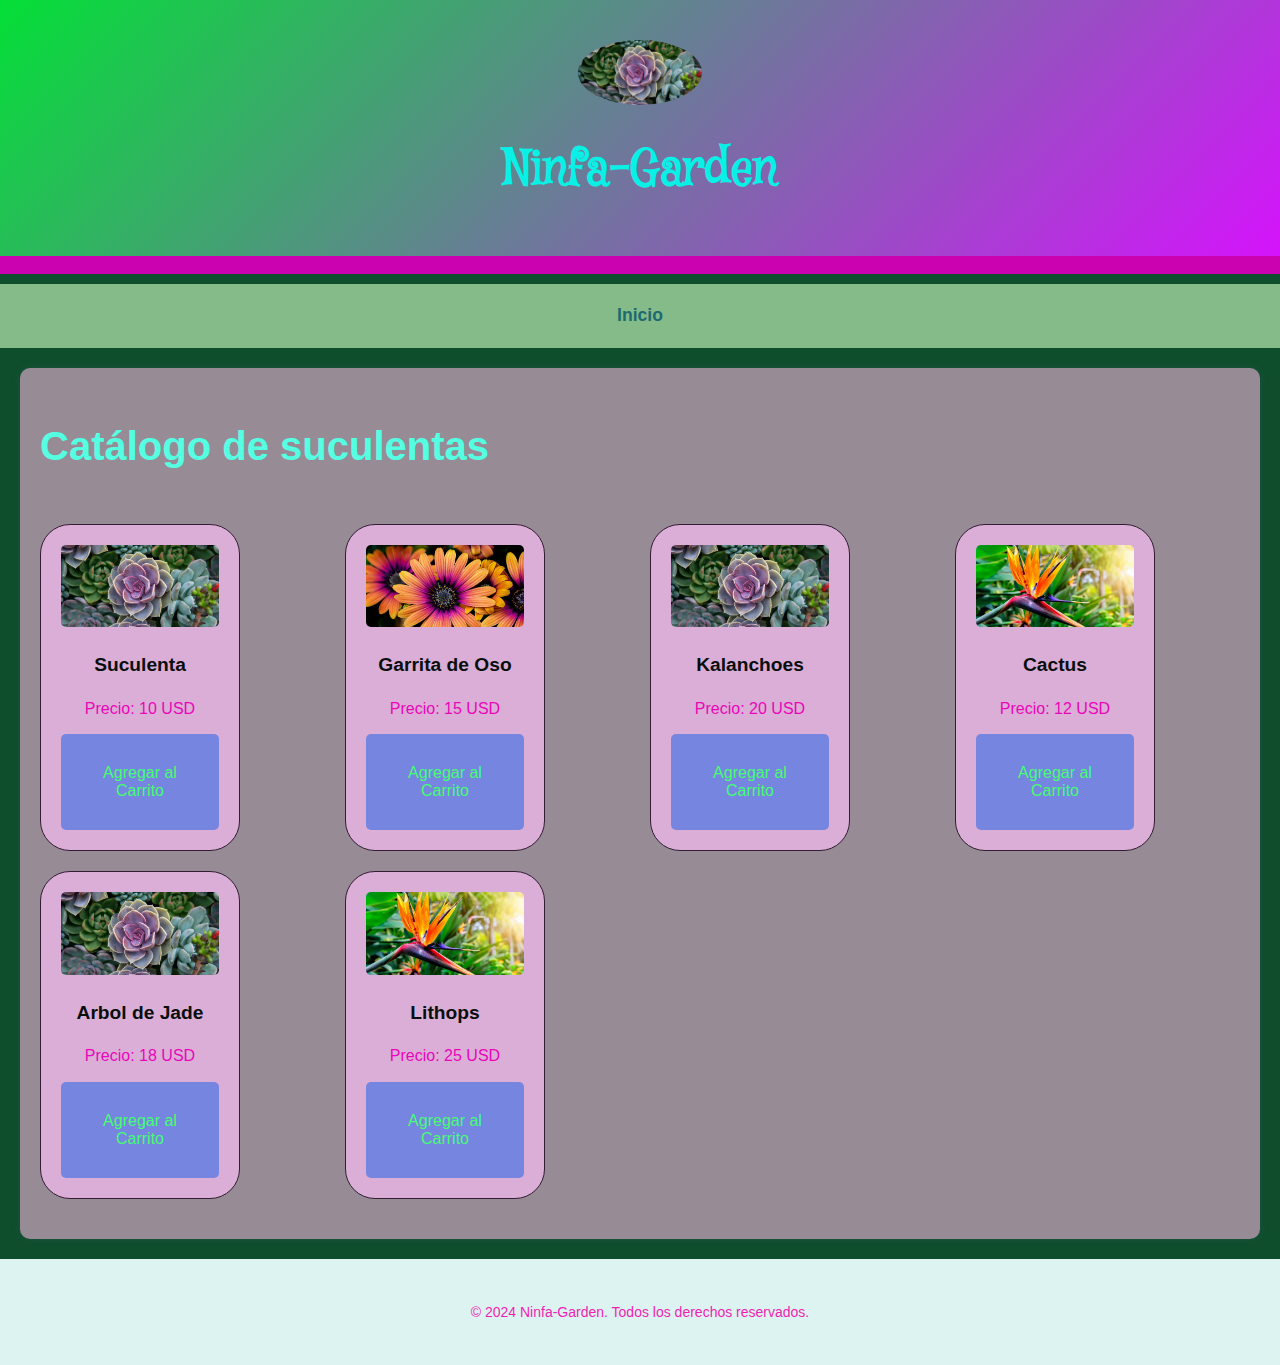
==== c_suculenta.html @ 4e04361e "Add files via upload" ====
<!DOCTYPE html>
<html lang="es">
<head>
    <meta charset="UTF-8">
    <meta name="viewport" content="width=device-width, initial-scale=1.0">
    <title>Ninfa-Garden</title>
    <link rel="shortcut icon" href="img/leaf.png" type="image/x-icon">
    <link rel="stylesheet" href="css/index.css">

    <link rel="preconnect" href="https://fonts.googleapis.com">
    <link rel="preconnect" href="https://fonts.gstatic.com" crossorigin>
    <link href="https://fonts.googleapis.com/css2?family=Mystery+Quest&display=swap" rel="stylesheet"> 

</head>
<body>

    <header>
        <img src="img/suculenta_bckgrnd.png" alt="Plantas de Ninfa-Garden" class="logo">
        <h1>Ninfa-Garden</h1>
    </header>


    <nav>
        <ul>
            <li><a href="index.html">Inicio</a></li>
            <!--<li><a href="#sobre">Sobre Nosotros</a></li>
            <li><a href="#servicios">Servicios</a></li>
            <li><a href="#contacto">Contacto</a></li>
            <li><a href="#catalogo">Catálogo</a></li>-->
        </ul>
    </nav>    
    <main>
        <section id="catalogo">
            <h2>Catálogo de suculentas </h2>
            <div class="catalogo">
                <!-- Producto 1: garrita de oso -->
                <div class="product">
                    <img src="img/suculenta_bckgrnd.jpg" alt="Suculenta">
                    <h3>Suculenta</h3>
                    <p>Precio: 10 USD</p>
                    <button class="add-to-cart" data-product="Suculenta" data-price="10">Agregar al Carrito</button>
                    
                </div>

                <!-- Producto 2: cebritas -->
                <div class="product">
                    <img src="img/flores_bckgrnd.jpg" alt="Flores de Temporada">
                    <h3>Garrita de Oso</h3>
                    <p>Precio: 15 USD</p>
                    <button class="add-to-cart" data-product="Flores de Temporada" data-price="15">Agregar al Carrito</button>
                </div>

                <!-- Producto 3: kalanchoe -->
                <div class="product">
                    <img src="img/suculenta_bckgrnd.jpg" alt="kalanchoes">
                    <h3>Kalanchoes</h3>
                    <p>Precio: 20 USD</p>
                    <button class="add-to-cart" data-product="Planta Ornamental" data-price="20">Agregar al Carrito</button>
                </div>

                <!-- Producto 4: Cactus -->
                <div class="product">
                    <img src="img/ornamentales_bckgrnd.jpg" alt="Cactus">
                    <h3>Cactus</h3>
                    <p>Precio: 12 USD</p>
                    <button class="add-to-cart" data-product="Cactus" data-price="12">Agregar al Carrito</button>
                </div>

                <!-- Producto 5: arbol de jade -->
                <div class="product">
                    <img src="img/suculenta_bckgrnd.jpg" alt="arbol de jade ">
                    <h3>Arbol de Jade </h3>
                    <p>Precio: 18 USD</p>
                    <button class="add-to-cart" data-product="Helecho" data-price="18">Agregar al Carrito</button>
                </div>

                <!-- Producto 6: lithops -->
                <div class="product">
                    <img src="img/ornamentales_bckgrnd.jpg" alt="Bonsai">
                    <h3>Lithops</h3>
                    <p>Precio: 25 USD</p>
                    <button class="add-to-cart" data-product="Bonsai" data-price="25">Agregar al Carrito</button>
                </div>
            </div>
        </section>
    </main>
    <!-- Carrito de compras -->
<section id="carrito">
    <h2>Carrito de Compras</h2>
    <ul id="cart-items"></ul>
    <p id="total-price">Total: 0 USD</p>
    <button id="checkout">Finalizar Compra</button>
</section>
<!-- Código JavaScript al final del archivo -->
<script>
    // Array para almacenar los productos en el carrito
    const cart = [];

    // Seleccionamos elementos del DOM
    const cartItems = document.getElementById("cart-items");
    const totalPriceEl = document.getElementById("total-price");
    const carritoSection = document.getElementById("carrito");

    // Función para actualizar el carrito en el DOM
    function updateCart() {
        cartItems.innerHTML = "";  // Limpiar contenido anterior
        let total = 0;

        // Añadir productos al carrito y calcular el total
        cart.forEach((item, index) => {
            const li = document.createElement("li");
            li.textContent = `${item.name} - ${item.price} USD`;
            
            const removeButton = document.createElement("button");
            removeButton.textContent = "Eliminar";
            removeButton.onclick = () => removeFromCart(index);
            
            li.appendChild(removeButton);
            cartItems.appendChild(li);
            total += item.price;
        });

        totalPriceEl.textContent = `Total: ${total} USD`;
        carritoSection.style.display = cart.length > 0 ? "block" : "none";
    }

    // Función para agregar productos al carrito
    function addToCart(name, price) {
        cart.push({ name, price });
        updateCart();
    }

    // Función para eliminar productos del carrito
    function removeFromCart(index) {
        cart.splice(index, 1);
        updateCart();
    }

    // Añadir evento a los botones "Agregar al Carrito"
    document.querySelectorAll(".add-to-cart").forEach(button => {
        button.addEventListener("click", () => {
            const name = button.getAttribute("data-product");
            const price = parseInt(button.getAttribute("data-price"));
            addToCart(name, price);
        });
    });
    // Seleccionamos el botón
    const backToTopButton = document.getElementById("back-to-top");

    // Mostrar el botón cuando el usuario hace scroll hacia abajo
    window.addEventListener("scroll", () => {
        if (window.scrollY > 300) {
            backToTopButton.style.display = "block";
        } else {
            backToTopButton.style.display = "none";
        }
    });

    // Volver al inicio cuando se hace clic en el botón
    backToTopButton.addEventListener("click", () => {
        window.scrollTo({
            top: 0,
            behavior: "smooth" // Desplazamiento suave
        });
    }); 
</script>



    <footer>
        <p>&copy; 2024 Ninfa-Garden. Todos los derechos reservados.</p>

    </footer>

    <!-- Agregar el script de JavaScript al final del documento 
    <script src="js/script.js"></script>
    <button id="back-to-top">↑ Volver al Inicio</button> -->


</body>
</html>
---- css/index.css ----
/* Reiniciar márgenes y bordes */
* {
    margin: 0;
    padding: 0;
    box-sizing: border-box;
}

/* Body y fondo */
body {
    font-family: 'Open Sans', sans-serif;
    background: #0f4e2c; /* Fondo verde apagado */
    color: #0a0f0d; /* Color de texto verde oscuro */
    line-height: 1.9;
}

/* Cabecera */
header {
    background: linear-gradient(135deg, #04df37, #d513fc); /* Degradado de verde */
    color: rgb(19, 151, 129);
    text-align: center;
    padding: 40px 20px;
    border-bottom: 18px solid #ca02b0;
}
header .logo {
    border-radius: 100%;
    
}
header img {
    width: 10%;
    height: auto;
    margin-bottom: 10px;
}

/* Estilos para el título */
header h1 {
    /*font-family: 'Arial', sans-serif;*/
    font-size: 3rem;
    font-family: "Mystery Quest", system-ui;
    font-weight: 900;
    font-style: normal ;
    color: #09f1e6; /* Color oscuro para el texto */
    margin: 0; /* Elimina el margen por defecto */
}

/* Navegación */
nav ul {
    display: flex;
    justify-content: center;
    background-color: #85bb88; /* Verde brillante */
    list-style: none;
    padding: 15px 0;
    margin-top: 10px;
}

nav ul li {
    margin: 0 20px;
}

nav ul li a {
    color: rgb(29, 107, 112);
    text-decoration: none;
    font-weight: 900;
    font-size: 1.1rem;
    font-family: 'Poppins', sans-serif;
}

nav ul li a:hover {
    text-decoration: underline;
    color: #ee288b;
}

/* Secciones principales */
main section {
    padding: 40px 20px;
    margin: 20px;
    background-color: #978b96; /* Fondo claro */
    border-radius: 10px;
    box-shadow: 0 0 10px rgba(153, 110, 223, 0.1);
}

/* Títulos de secciones */
h2 {
    font-size: 2.5rem;
    margin-bottom: 40px;
    color: #54ffe2;
    font-family: 'Poppins', sans-serif;
}

/* Estilo del catálogo */
#catalogo .catalogo {
    display: grid;
    grid-template-columns: repeat(auto-fit, minmax(280px, 1fr)); /* Usamos Grid para hacerlo responsivo */
    gap: 20px;
    margin-top: 30px;
}


#catalogo .planta {
    
    text-align: center;
    background-color: #29c036;
    
    padding: 20px;
    border-radius: 10px;
    box-shadow: 0 4px 6px rgba(156, 83, 163, 0.1);
    transition: transform 0.3s ease;

}


#catalogo .planta:hover {
    transform: scale(1.05);
}

#catalogo .planta img {
    width: 100%;
    height: auto;
    border-radius: 10px;
}

#catalogo .planta h3 {
    margin-top: 15px;
    font-family: 'Poppins', sans-serif;
    font-weight: 900;
    color: #20ebc9;
}
/* Estilos para el catálogo */
.catalogo {
    display: flex;
    flex-wrap: wrap;
    gap: 20px;
    justify-content: center;
}

.product {
    border: 1px solid #331d33;
    padding: 20px;
    width: 200px;
    text-align: center;
    background-color: #daaed6;
    border-radius: 30px;
}

.product img {
    width: 100%;
    height: auto;
    border-radius: 5px;
}

.product h3 {
    font-size: 1.2em;
    margin: 10px 0;
}

.product p {
    color: #eb05b9;
    font-size: 1em;
}

.add-to-cart {
    background-color: #7585e0;
    color: rgb(70, 253, 116);
    border: none;
    padding: 30px;
    cursor: pointer;
    font-size: 1em;
    margin-top: 10px;
    border-radius: 5px;
}

.add-to-cart:hover {
    background-color: #45a049;
}

/* Estilos para el carrito de compras */
#carrito {
    border: 1px solid #760ccc;
    padding: 20px;
    max-width: 300px;
    background-color: #c50c0c;
    position: fixed;
    top: 10%;
    right: 10%;
    display: none; /* Oculto hasta que el usuario lo use */
    border-radius: 5px;
    box-shadow: 0 4px 8px rgba(194, 25, 25, 0.2);
}

#carrito h2 {
    font-size: 1.4em;
    margin-bottom: 10px;
}

#cart-items {
    list-style-type: none;
    padding: 0;
}

#cart-items li {
    margin-bottom: 10px;
    display: flex;
    justify-content: space-between;
    align-items: center;
}

#cart-items li button {
    background-color: #cf200c;
    color: rgb(28, 230, 21);
    border: none;
    padding: 5px;
    cursor: pointer;
    border-radius: 3px;
    font-size: 0.9em;
}

#cart-items li button:hover {
    background-color: #e46d0c;
}

#total-price {
    font-weight: bold;
    margin-top: 10px;
    font-size: 1.1em;
}

#checkout {
    padding: 10px;
    background-color: #4CAF50;
    color: rgb(173, 131, 131);
    border: none;
    cursor: pointer;
    font-size: 1em;
    margin-top: 10px;
    border-radius: 5px;
    width: 100%;
}

#checkout:hover {
    background-color: #45a049;
}

#catalogo .planta p {
    font-family: 'Open Sans', sans-serif;
        }
        form {
            max-width: 600px;
            margin: 0 auto;
            padding: 20px;
            background-color: #94668c;
            border-radius: 60px;
        }

        
        form div {
            margin-bottom: 5px;
        }
        
        form label {
            font-weight: bold;
            display: block;
        }
        
        form input, form textarea {
            width: 100%;
            padding: 10px;
            font-size: 10px;
            border: 1px solid #7c4270;
            border-radius: 4px;
        }
        
        form button {
            background-color: #4CAF50;
            color: rgb(161, 77, 140);
            padding: 10px 20px;
            font-size: 20px;
            border: none;
            border-radius: 4px;
            cursor: pointer;
        }
        
        form button:hover {
            background-color: #3cf087;
        }
        /* Estilos para el botón "Volver al Inicio" */
#back-to-top {
    position: fixed;
    bottom: 20px;
    right: 20px;
    background-color: #4CAF50;
    color: white;
    border: none;
    padding: 10px 15px;
    border-radius: 5px;
    cursor: pointer;
    font-size: 16px;
    display: none; /* Oculto por defecto */
    box-shadow: 0 4px 8px rgba(0, 0, 0, 0.2);
}

#back-to-top:hover {
    background-color: #45a049;
}

        .gallery {
            display: flex;
            gap: 10px;
            flex-wrap: wrap;
        }
        .gallery img {
            width: 100%;
            height: auto;
            border-radius: 8px;
            transition: transform 0.3s;
        }
        .gallery img:hover {
            transform: scale(1.1);
        }
        #mapa {
            text-align: center;
            margin: 50px auto;
            padding: 20px;
            background-color: #9c7490; /* Fondo suave alrededor del mapa */
            border-radius: 10px; /* Esquinas redondeadas */
            box-shadow: 0px 4px 10px rgba(228, 8, 8, 0.1); /* Sombra suave para darle profundidad */
            max-width: 900%; /* Hace que el mapa sea más responsivo */
            overflow: hidden; /* Evita que el mapa sobresalga de los bordes redondeados */
        }
        
        #mapa iframe {
            border-radius: 10px; /* Esquinas redondeadas del mapa */
            border: none; /* Eliminar el borde predeterminado */
            width: 100%; /* Asegura que el mapa ocupe todo el ancho disponible */
            height: 450px; /* Altura fija del mapa */
        }
        #carrito {
            border: 1px solid #ddd;
            padding: 20px;
            max-width: 300px;
            background-color: #f9f9f9;
            position: fixed;
            top: 10%;
            right: 10%;
            display: none; /* Lo ocultamos hasta que el usuario lo use */
        }
        
        #cart-items {
            list-style-type: none;
            padding: 0;
        }
        
        #cart-items li {
            margin-bottom: 10px;
        }
        
        #total-price {
            font-weight: bold;
            margin-top: 10px;
        }
        
        #checkout {
            padding: 10px;
            background-color: #4CAF50;
            color: white;
            border: none;
            cursor: pointer;
        }
        
        #checkout:hover {
            background-color: #45a049;
        }
        
        
        #mapa h2 {
            font-size: 30px;
            color: #c503b5;
            margin-bottom: 15px;
            font-family: 'Arial', sans-serif;
        }
        
        #mapa p {
            font-size: 18px;
            color: #02cedd;
            margin-bottom: 30px;
            font-family: 'Arial', sans-serif;
        }

/* Estilos para el botón "Ver más" */
.btn-link {
    background-color: #865a79; /* Color de fondo verde */
    color: rgb(211, 205, 205); /* Texto blanco */
    padding: 10px 20px; /* Espaciado alrededor del texto */
    text-align: center; /* Centrado del texto */
    text-decoration: none; /* Elimina subrayado */
    font-size: 30px; /* Tamaño de la fuente */
    border-radius: 5px; /* Bordes redondeados */
    border: none; /* Elimina el borde */
    transition: background-color 0.3s ease, transform 0.3s ease; /* Transiciones para hover */
    cursor: pointer; /* Cursor de mano */
    
}

.btn-link:hover {
    background-color: #2e5c30; /* Cambia el color de fondo al pasar el mouse */
    transform: scale(1.05); /* Aumenta ligeramente el tamaño del botón */
}

.btn-link:focus {
    outline: none; /* Elimina el borde al hacer clic */
    box-shadow: 0 0 0 2px rgba(44, 235, 51, 0.6); /* Sombra sutil al enfocarse */
}




/* Footer */
footer  {
    background-color: #ddf3f1;
    color: rgb(241, 30, 178);
    text-align: center;
    padding: 40px;
    font-size: 14px;
    }

footer .social-media {
    margin-top: 10px;
}

footer .social-media a {
    display: inline-block;
    margin: 0 30px;
    padding: 20px;
    background-color: #6ed670; /* Fondo verde */
    border-radius: 8px; /* Bordes redondeados */
    color: rgb(105, 148, 124);
    text-decoration: rgb(17, 13, 7);
    font-size: 24px;
    transition: background-color 0.3s ease;
}

footer .social-media a:hover {
    background-color: #b83c88; /* Color verde más oscuro cuando se pasa el mouse */
}

footer .social-media a i {
    display: block;
    text-align: center;
    line-height: 40px;
}

/* Diseño Responsivo */
@media (max-width: 768px) {
    footer .social-media a {
        padding: 10px;
        font-size: 40px;
    }
}

@media (max-width: 800px) {
    footer .social-media a {
        padding: 6px;
        font-size: 18px;
    }
}
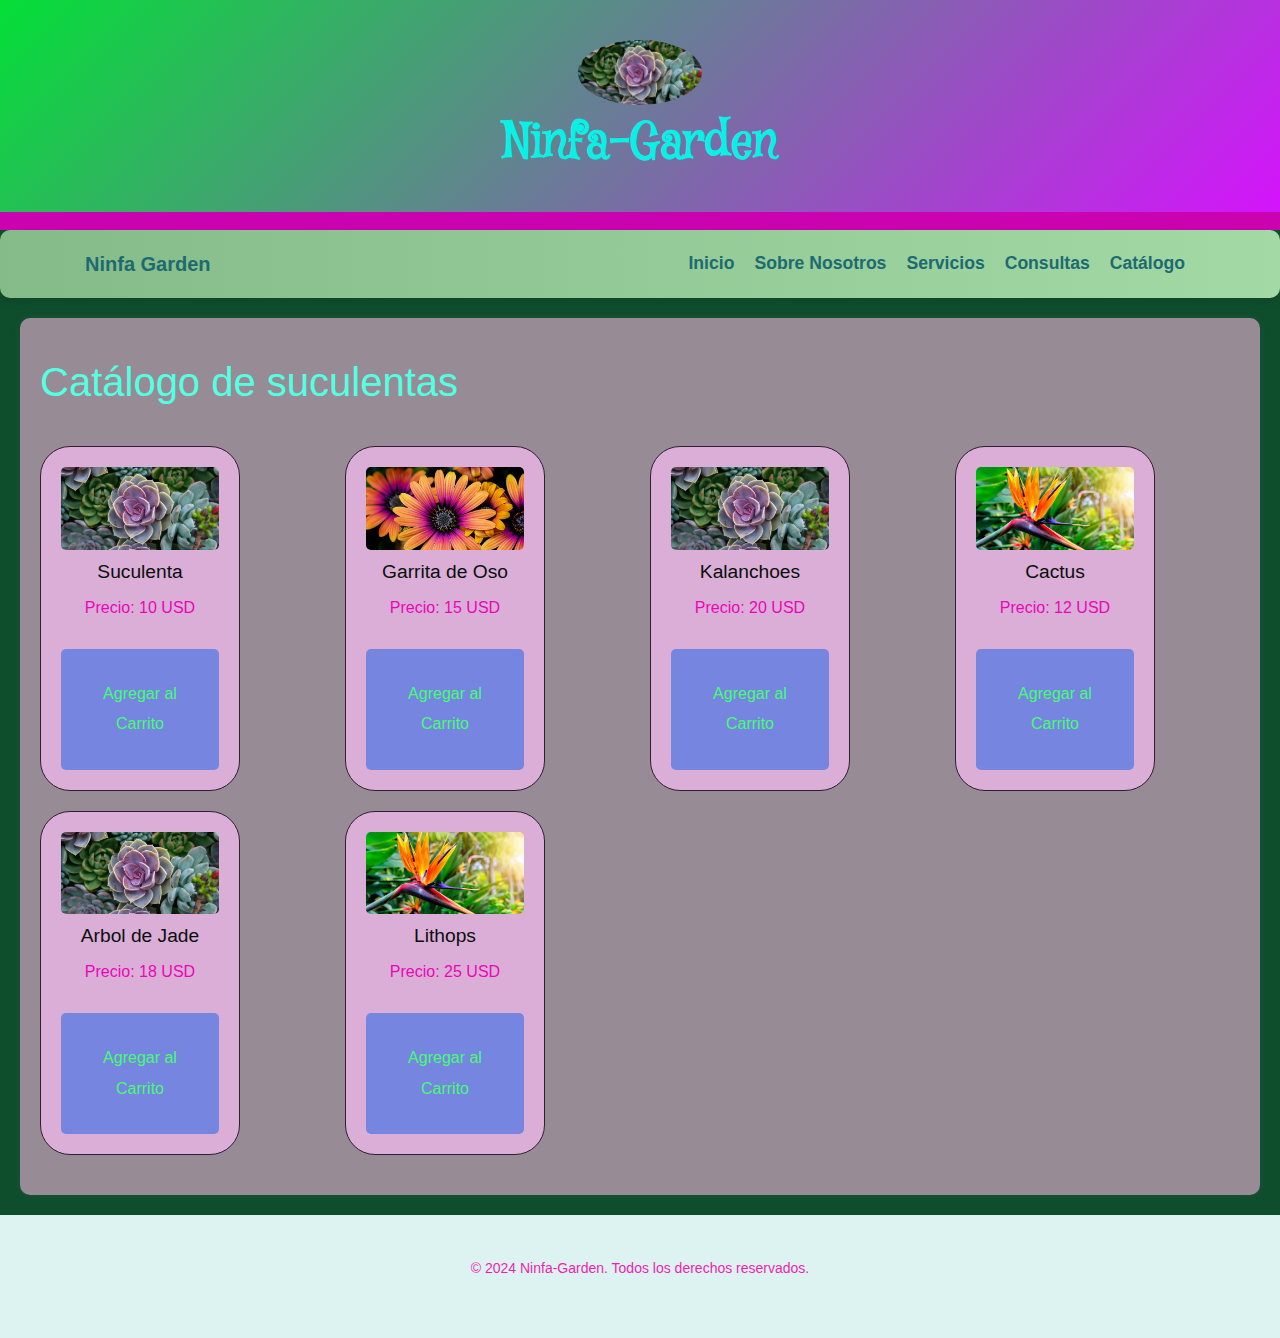
==== commit 57f9a791: "NavBar Bootstrap + Responsive" ====
--- a/c_suculenta.html
+++ b/c_suculenta.html
@@ -1,17 +1,20 @@
 <!DOCTYPE html>
 <html lang="es">
-<head>
-    <meta charset="UTF-8">
-    <meta name="viewport" content="width=device-width, initial-scale=1.0">
-    <title>Ninfa-Garden</title>
-    <link rel="shortcut icon" href="img/leaf.png" type="image/x-icon">
-    <link rel="stylesheet" href="css/index.css">
-
-    <link rel="preconnect" href="https://fonts.googleapis.com">
-    <link rel="preconnect" href="https://fonts.gstatic.com" crossorigin>
-    <link href="https://fonts.googleapis.com/css2?family=Mystery+Quest&display=swap" rel="stylesheet"> 
-
-</head>
+    <head>
+        <meta charset="UTF-8">
+        <meta name="viewport" content="width=device-width, initial-scale=1.0">
+        <title>Ninfa-Garden</title>
+        <link href="https://stackpath.bootstrapcdn.com/bootstrap/4.5.2/css/bootstrap.min.css" rel="stylesheet">
+        <link rel="shortcut icon" href="img/flores_bckgrnd.jpg" type="image/x-icon">
+    
+        <link rel="stylesheet" href="css/index.css">
+    
+        <link rel="preconnect" href="https://fonts.googleapis.com">
+        <link rel="preconnect" href="https://fonts.gstatic.com" crossorigin>
+        <link href="https://fonts.googleapis.com/css2?family=Mystery+Quest&display=swap" rel="stylesheet"> 
+        <link rel="stylesheet" href="https://cdnjs.cloudflare.com/ajax/libs/font-awesome/5.15.4/css/all.min.css">
+    
+    </head>
 <body>
 
     <header>
@@ -19,16 +22,34 @@
         <h1>Ninfa-Garden</h1>
     </header>
 
+    <nav class="navbar navbar-expand-lg navbar-custom">
+        <div class="container">
+            <a class="navbar-brand" href="#">Ninfa Garden</a>
+            <button class="navbar-toggler" type="button" data-toggle="collapse" data-target="#navbarNav" aria-controls="navbarNav" aria-expanded="false" aria-label="Toggle navigation">
+                <span class="navbar-toggler-icon"></span>
+            </button>
+            <div class="collapse navbar-collapse" id="navbarNav">
+                <ul class="navbar-nav ml-auto">
+                    <li class="nav-item">
+                        <a class="nav-link" href="index.html">Inicio</a>
+                    </li>
+                    <li class="nav-item">
+                        <a class="nav-link" href="#sobre">Sobre Nosotros</a>
+                    </li>
+                    <li class="nav-item">
+                        <a class="nav-link" href="#servicios">Servicios</a>
+                    </li>
+                    <li class="nav-item">
+                        <a class="nav-link" href="#contacto">Consultas</a>
+                    </li>
+                    <li class="nav-item">
+                        <a class="nav-link" href="#catalogo">Catálogo</a>
+                    </li>
+                </ul>
+            </div>
+        </div>
+    </nav>
 
-    <nav>
-        <ul>
-            <li><a href="index.html">Inicio</a></li>
-            <!--<li><a href="#sobre">Sobre Nosotros</a></li>
-            <li><a href="#servicios">Servicios</a></li>
-            <li><a href="#contacto">Contacto</a></li>
-            <li><a href="#catalogo">Catálogo</a></li>-->
-        </ul>
-    </nav>    
     <main>
         <section id="catalogo">
             <h2>Catálogo de suculentas </h2>
@@ -154,14 +175,6 @@
         } else {
             backToTopButton.style.display = "none";
         }
-    });
-
-    // Volver al inicio cuando se hace clic en el botón
-    backToTopButton.addEventListener("click", () => {
-        window.scrollTo({
-            top: 0,
-            behavior: "smooth" // Desplazamiento suave
-        });
     }); 
 </script>
 
@@ -172,9 +185,10 @@
 
     </footer>
 
-    <!-- Agregar el script de JavaScript al final del documento 
     <script src="js/script.js"></script>
-    <button id="back-to-top">↑ Volver al Inicio</button> -->
+    <script src="https://code.jquery.com/jquery-3.5.1.min.js"></script>
+    <script src="https://cdn.jsdelivr.net/npm/@popperjs/core@2.5.4/dist/umd/popper.min.js"></script>
+    <script src="https://stackpath.bootstrapcdn.com/bootstrap/4.5.2/js/bootstrap.min.js"></script>
 
 
 </body>
--- a/css/index.css
+++ b/css/index.css
@@ -42,31 +42,51 @@
     margin: 0; /* Elimina el margen por defecto */
 }
 
-/* Navegación */
-nav ul {
-    display: flex;
-    justify-content: center;
-    background-color: #85bb88; /* Verde brillante */
-    list-style: none;
-    padding: 15px 0;
-    margin-top: 10px;
-}
-
-nav ul li {
-    margin: 0 20px;
-}
-
-nav ul li a {
+/* Navegación (Actualizado a Bootstrap) */
+.navbar-custom {
+    background: linear-gradient(90deg, #85bb88, #a3d9a5); /* Fondo degradado */
+    border-radius: 10px; /* Bordes redondeados */
+    box-shadow: 0 4px 8px rgba(0, 0, 0, 0.1); /* Sombra */
+    padding: 10px 20px; /* Ajusta el padding del navbar */
+}
+
+.navbar-custom .navbar-brand {
     color: rgb(29, 107, 112);
-    text-decoration: none;
+    font-weight: 900;
+    font-family: 'Poppins', sans-serif;
+    margin-right: 20px; /* Reduce el margen derecho */
+}
+
+.navbar-custom .navbar-nav {
+    margin-left: auto; /* Alinea los elementos del nav a la derecha */
+}
+
+.navbar-custom .navbar-nav .nav-link {
+    color: rgb(29, 107, 112);
     font-weight: 900;
     font-size: 1.1rem;
     font-family: 'Poppins', sans-serif;
-}
-
-nav ul li a:hover {
+    transition: color 0.3s, text-decoration 0.3s, transform 0.3s; /* Transiciones suaves */
+    padding: 5px 10px; /* Ajusta el padding interno */
+    border-radius: 5px; /* Bordes redondeados */
+}
+
+.navbar-custom .navbar-nav .nav-link:hover {
     text-decoration: underline;
     color: #ee288b;
+    background-color: rgba(238, 40, 139, 0.1); /* Fondo al pasar el cursor */
+    transform: scale(1.05); /* Efecto de escala */
+}
+
+.navbar-toggler-icon {
+    background-image: url("data:image/svg+xml;charset=utf8,%3Csvg viewBox='0 0 30 30' xmlns='http://www.w3.org/2000/svg'%3E%3Cpath stroke='rgba(29, 107, 112, 1)' stroke-width='2' stroke-linecap='round' stroke-miterlimit='10' d='M4 7h22M4 15h22M4 23h22'/%3E%3C/svg%3E");
+}
+
+/* Media query para pantallas más pequeñas */
+@media (max-width: 768px) {
+    .navbar-custom .navbar-nav .nav-link {
+        font-size: 1rem; 
+    }
 }
 
 /* Secciones principales */
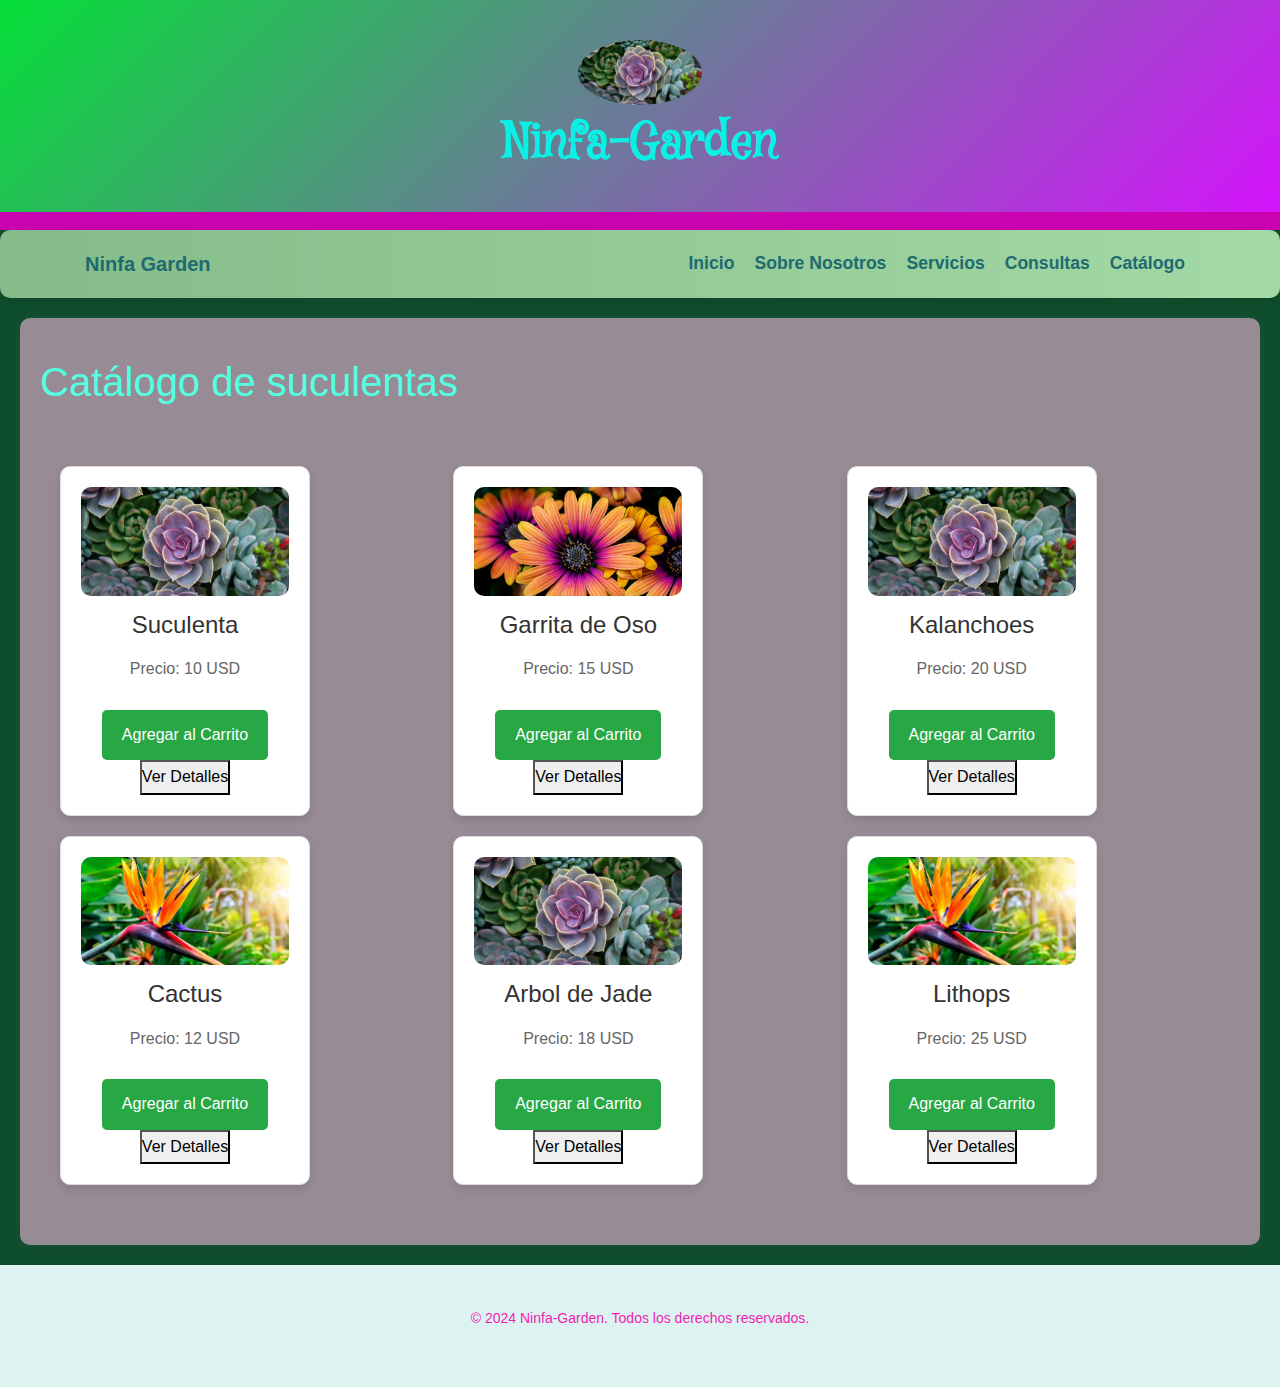
==== commit acb8a382: "API Rest para plantas random + Actualización carrito de compras" ====
--- a/c_suculenta.html
+++ b/c_suculenta.html
@@ -34,16 +34,16 @@
                         <a class="nav-link" href="index.html">Inicio</a>
                     </li>
                     <li class="nav-item">
-                        <a class="nav-link" href="#sobre">Sobre Nosotros</a>
+                        <a class="nav-link" href="index.html#sobre">Sobre Nosotros</a>
                     </li>
                     <li class="nav-item">
-                        <a class="nav-link" href="#servicios">Servicios</a>
+                        <a class="nav-link" href="index.html#servicios">Servicios</a>
                     </li>
                     <li class="nav-item">
-                        <a class="nav-link" href="#contacto">Consultas</a>
+                        <a class="nav-link" href="index.html#contacto">Consultas</a>
                     </li>
                     <li class="nav-item">
-                        <a class="nav-link" href="#catalogo">Catálogo</a>
+                        <a class="nav-link" href="index.html#catalogo">Catálogo</a>
                     </li>
                 </ul>
             </div>
@@ -52,144 +52,124 @@
 
     <main>
         <section id="catalogo">
-            <h2>Catálogo de suculentas </h2>
-            <div class="catalogo">
-                <!-- Producto 1: garrita de oso -->
-                <div class="product">
-                    <img src="img/suculenta_bckgrnd.jpg" alt="Suculenta">
-                    <h3>Suculenta</h3>
-                    <p>Precio: 10 USD</p>
-                    <button class="add-to-cart" data-product="Suculenta" data-price="10">Agregar al Carrito</button>
-                    
-                </div>
-
-                <!-- Producto 2: cebritas -->
-                <div class="product">
-                    <img src="img/flores_bckgrnd.jpg" alt="Flores de Temporada">
-                    <h3>Garrita de Oso</h3>
-                    <p>Precio: 15 USD</p>
-                    <button class="add-to-cart" data-product="Flores de Temporada" data-price="15">Agregar al Carrito</button>
-                </div>
-
-                <!-- Producto 3: kalanchoe -->
-                <div class="product">
-                    <img src="img/suculenta_bckgrnd.jpg" alt="kalanchoes">
-                    <h3>Kalanchoes</h3>
-                    <p>Precio: 20 USD</p>
-                    <button class="add-to-cart" data-product="Planta Ornamental" data-price="20">Agregar al Carrito</button>
-                </div>
-
-                <!-- Producto 4: Cactus -->
-                <div class="product">
-                    <img src="img/ornamentales_bckgrnd.jpg" alt="Cactus">
-                    <h3>Cactus</h3>
-                    <p>Precio: 12 USD</p>
-                    <button class="add-to-cart" data-product="Cactus" data-price="12">Agregar al Carrito</button>
-                </div>
-
-                <!-- Producto 5: arbol de jade -->
-                <div class="product">
-                    <img src="img/suculenta_bckgrnd.jpg" alt="arbol de jade ">
-                    <h3>Arbol de Jade </h3>
-                    <p>Precio: 18 USD</p>
-                    <button class="add-to-cart" data-product="Helecho" data-price="18">Agregar al Carrito</button>
-                </div>
-
-                <!-- Producto 6: lithops -->
-                <div class="product">
-                    <img src="img/ornamentales_bckgrnd.jpg" alt="Bonsai">
-                    <h3>Lithops</h3>
-                    <p>Precio: 25 USD</p>
-                    <button class="add-to-cart" data-product="Bonsai" data-price="25">Agregar al Carrito</button>
-                </div>
-            </div>
+            <h2>Catálogo de suculentas</h2>
+            <div class="catalogo" id="product-list"></div>
         </section>
     </main>
-    <!-- Carrito de compras -->
-<section id="carrito">
-    <h2>Carrito de Compras</h2>
-    <ul id="cart-items"></ul>
-    <p id="total-price">Total: 0 USD</p>
-    <button id="checkout">Finalizar Compra</button>
-</section>
-<!-- Código JavaScript al final del archivo -->
-<script>
-    // Array para almacenar los productos en el carrito
-    const cart = [];
-
-    // Seleccionamos elementos del DOM
-    const cartItems = document.getElementById("cart-items");
-    const totalPriceEl = document.getElementById("total-price");
-    const carritoSection = document.getElementById("carrito");
-
-    // Función para actualizar el carrito en el DOM
-    function updateCart() {
-        cartItems.innerHTML = "";  // Limpiar contenido anterior
-        let total = 0;
-
-        // Añadir productos al carrito y calcular el total
-        cart.forEach((item, index) => {
-            const li = document.createElement("li");
-            li.textContent = `${item.name} - ${item.price} USD`;
-            
-            const removeButton = document.createElement("button");
-            removeButton.textContent = "Eliminar";
-            removeButton.onclick = () => removeFromCart(index);
-            
-            li.appendChild(removeButton);
-            cartItems.appendChild(li);
-            total += item.price;
-        });
-
-        totalPriceEl.textContent = `Total: ${total} USD`;
-        carritoSection.style.display = cart.length > 0 ? "block" : "none";
-    }
-
-    // Función para agregar productos al carrito
-    function addToCart(name, price) {
-        cart.push({ name, price });
-        updateCart();
-    }
-
-    // Función para eliminar productos del carrito
-    function removeFromCart(index) {
-        cart.splice(index, 1);
-        updateCart();
-    }
-
-    // Añadir evento a los botones "Agregar al Carrito"
-    document.querySelectorAll(".add-to-cart").forEach(button => {
-        button.addEventListener("click", () => {
-            const name = button.getAttribute("data-product");
-            const price = parseInt(button.getAttribute("data-price"));
-            addToCart(name, price);
-        });
-    });
-    // Seleccionamos el botón
-    const backToTopButton = document.getElementById("back-to-top");
-
-    // Mostrar el botón cuando el usuario hace scroll hacia abajo
-    window.addEventListener("scroll", () => {
-        if (window.scrollY > 300) {
-            backToTopButton.style.display = "block";
-        } else {
-            backToTopButton.style.display = "none";
-        }
-    }); 
-</script>
-
-
-
+    <section id="carrito">
+        <h2>Carrito de Compras</h2>
+        <ul id="cart-items"></ul>
+        <p id="total-price">Total: 0 USD</p>
+        <button id="checkout">Finalizar Compra</button>
+    </section>
     <footer>
         <p>&copy; 2024 Ninfa-Garden. Todos los derechos reservados.</p>
-
     </footer>
-
     <script src="js/script.js"></script>
     <script src="https://code.jquery.com/jquery-3.5.1.min.js"></script>
     <script src="https://cdn.jsdelivr.net/npm/@popperjs/core@2.5.4/dist/umd/popper.min.js"></script>
     <script src="https://stackpath.bootstrapcdn.com/bootstrap/4.5.2/js/bootstrap.min.js"></script>
+    <script>
+        // Cargar productos desde el JSON
+        fetch('productos.json')
+            .then(response => response.json())
+            .then(data => {
+                const productList = document.getElementById('product-list');
+                data.forEach(product => {
+                    const productDiv = document.createElement('div');
+                    productDiv.classList.add('product');
+                    productDiv.innerHTML = `
+                        <img src="${product.image}" alt="${product.name}">
+                        <h3>${product.name}</h3>
+                        <p>Precio: ${product.price} USD</p>
+                        <button class="add-to-cart" data-product="${product.name}" data-price="${product.price}">Agregar al Carrito</button>
+                        <button class="view-details" data-description="${product.description}">Ver Detalles</button>
+                    `;
+                    productList.appendChild(productDiv);
+                });
 
+                // Añadir evento a los botones "Agregar al Carrito"
+                document.querySelectorAll(".add-to-cart").forEach(button => {
+                    button.addEventListener("click", () => {
+                        const name = button.getAttribute("data-product");
+                        const price = parseInt(button.getAttribute("data-price"));
+                        addToCart(name, price);
+                    });
+                });
 
+                // Añadir evento a los botones "Ver Detalles"
+                document.querySelectorAll(".view-details").forEach(button => {
+                    button.addEventListener("click", () => {
+                        const description = button.getAttribute("data-description");
+                        alert(description);
+                    });
+                });
+            });
+
+        // Array para almacenar los productos en el carrito
+        let cart = JSON.parse(localStorage.getItem('cart')) || [];
+
+        // Seleccionamos elementos del DOM
+        const cartItems = document.getElementById("cart-items");
+        const totalPriceEl = document.getElementById("total-price");
+        const carritoSection = document.getElementById("carrito");
+
+        // Función para actualizar el carrito en el DOM
+        function updateCart() {
+            cartItems.innerHTML = "";  // Limpiar contenido anterior
+            let total = 0;
+
+            // Añadir productos al carrito y calcular el total
+            cart.forEach((item, index) => {
+                const li = document.createElement("li");
+                li.textContent = `${item.name} - ${item.price} USD`;
+
+                const removeButton = document.createElement("button");
+                removeButton.textContent = "Eliminar";
+                removeButton.onclick = () => removeFromCart(index);
+
+                const quantityInput = document.createElement("input");
+                quantityInput.type = "number";
+                quantityInput.value = item.quantity;
+                quantityInput.min = 1;
+                quantityInput.onchange = () => updateQuantity(index, quantityInput.value);
+
+                li.appendChild(quantityInput);
+                li.appendChild(removeButton);
+                cartItems.appendChild(li);
+                total += item.price * item.quantity;
+            });
+
+            totalPriceEl.textContent = `Total: ${total} USD`;
+            carritoSection.style.display = cart.length > 0 ? "block" : "none";
+            localStorage.setItem('cart', JSON.stringify(cart));
+        }
+
+        // Función para agregar productos al carrito
+        function addToCart(name, price) {
+            const existingProduct = cart.find(item => item.name === name);
+            if (existingProduct) {
+                existingProduct.quantity++;
+            } else {
+                cart.push({ name, price, quantity: 1 });
+            }
+            updateCart();
+        }
+
+        // Función para eliminar productos del carrito
+        function removeFromCart(index) {
+            cart.splice(index, 1);
+            updateCart();
+        }
+
+        // Función para actualizar la cantidad de productos en el carrito
+        function updateQuantity(index, quantity) {
+            cart[index].quantity = parseInt(quantity);
+            updateCart();
+        }
+
+        // Inicializar el carrito al cargar la página
+        updateCart();
+    </script>
 </body>
 </html>
--- a/css/index.css
+++ b/css/index.css
@@ -106,6 +106,47 @@
     font-family: 'Poppins', sans-serif;
 }
 
+/* Estilo de Cartas de plantas API REST */
+#plantas-container {
+    display: flex;
+    flex-wrap: wrap;
+    gap: 20px;
+    justify-content: center;
+    padding: 20px;
+}
+
+.plant-card {
+    background-color: #f5f5f5;
+    border-radius: 10px;
+    box-shadow: 0px 4px 6px rgba(0, 0, 0, 0.1);
+    max-width: 300px;
+    text-align: center;
+    overflow: hidden;
+    transition: transform 0.3s;
+}
+
+.plant-card:hover {
+    transform: scale(1.05);
+}
+
+.plant-card img {
+    width: 100%;
+    height: 200px;
+    object-fit: cover;
+}
+
+.plant-card h3 {
+    color: #4caf50;
+    font-size: 1.5rem;
+    margin: 10px 0;
+}
+
+.plant-card p {
+    font-size: 1rem;
+    margin: 0 10px 10px;
+    color: #757575;
+}
+
 /* Estilo del catálogo */
 #catalogo .catalogo {
     display: grid;
@@ -192,218 +233,194 @@
     background-color: #45a049;
 }
 
+/* Estilos para el catálogo */
+.catalogo {
+    display: flex;
+    flex-wrap: wrap;
+    gap: 20px;
+    justify-content: center;
+    padding: 20px;
+}
+
+.product {
+    border: 1px solid #ddd;
+    padding: 20px;
+    width: 250px;
+    text-align: center;
+    background-color: #fff;
+    border-radius: 10px;
+    box-shadow: 0 4px 8px rgba(0, 0, 0, 0.1);
+    transition: transform 0.2s, box-shadow 0.2s;
+}
+
+.product:hover {
+    transform: translateY(-10px);
+    box-shadow: 0 8px 16px rgba(0, 0, 0, 0.2);
+}
+
+.product img {
+    width: 100%;
+    height: auto;
+    border-radius: 10px;
+}
+
+.product h3 {
+    font-size: 1.5em;
+    margin: 15px 0;
+    color: #333;
+}
+
+.product p {
+    color: #666;
+    font-size: 1em;
+    margin-bottom: 15px;
+}
+
+.add-to-cart {
+    background-color: #28a745;
+    color: #fff;
+    border: none;
+    padding: 10px 20px;
+    cursor: pointer;
+    font-size: 1em;
+    border-radius: 5px;
+    transition: background-color 0.2s;
+}
+
+.add-to-cart:hover {
+    background-color: #218838;
+}
+
 /* Estilos para el carrito de compras */
 #carrito {
-    border: 1px solid #760ccc;
-    padding: 20px;
-    max-width: 300px;
-    background-color: #c50c0c;
+    border: 1px solid #ddd;
+    padding: 20px;
+    max-width: 350px;
+    background-color: #fff;
     position: fixed;
     top: 10%;
     right: 10%;
     display: none; /* Oculto hasta que el usuario lo use */
-    border-radius: 5px;
-    box-shadow: 0 4px 8px rgba(194, 25, 25, 0.2);
+    border-radius: 10px;
+    box-shadow: 0 4px 8px rgba(0, 0, 0, 0.1);
 }
 
 #carrito h2 {
-    font-size: 1.4em;
-    margin-bottom: 10px;
+    font-size: 1.5em;
+    margin-bottom: 20px;
+    color: #333;
 }
 
 #cart-items {
     list-style-type: none;
     padding: 0;
+    margin: 0;
 }
 
 #cart-items li {
-    margin-bottom: 10px;
+    margin-bottom: 15px;
     display: flex;
     justify-content: space-between;
     align-items: center;
+    border-bottom: 1px solid #ddd;
+    padding-bottom: 10px;
+}
+
+#cart-items li:last-child {
+    border-bottom: none;
 }
 
 #cart-items li button {
-    background-color: #cf200c;
-    color: rgb(28, 230, 21);
+    background-color: #dc3545;
+    color: #fff;
     border: none;
+    padding: 5px 10px;
+    cursor: pointer;
+    border-radius: 5px;
+    font-size: 0.9em;
+    transition: background-color 0.2s;
+}
+
+#cart-items li button:hover {
+    background-color: #c82333;
+}
+
+#cart-items li input {
+    width: 50px;
     padding: 5px;
-    cursor: pointer;
-    border-radius: 3px;
-    font-size: 0.9em;
-}
-
-#cart-items li button:hover {
-    background-color: #e46d0c;
+    border: 1px solid #ddd;
+    border-radius: 5px;
+    text-align: center;
 }
 
 #total-price {
     font-weight: bold;
-    margin-top: 10px;
-    font-size: 1.1em;
+    margin-top: 20px;
+    font-size: 1.2em;
+    color: #333;
 }
 
 #checkout {
     padding: 10px;
-    background-color: #4CAF50;
-    color: rgb(173, 131, 131);
+    background-color: #007bff;
+    color: #fff;
     border: none;
     cursor: pointer;
     font-size: 1em;
-    margin-top: 10px;
+    margin-top: 20px;
     border-radius: 5px;
     width: 100%;
+    transition: background-color 0.2s;
 }
 
 #checkout:hover {
-    background-color: #45a049;
-}
-
-#catalogo .planta p {
-    font-family: 'Open Sans', sans-serif;
-        }
-        form {
-            max-width: 600px;
-            margin: 0 auto;
-            padding: 20px;
-            background-color: #94668c;
-            border-radius: 60px;
-        }
-
-        
-        form div {
-            margin-bottom: 5px;
-        }
-        
-        form label {
-            font-weight: bold;
-            display: block;
-        }
-        
-        form input, form textarea {
-            width: 100%;
-            padding: 10px;
-            font-size: 10px;
-            border: 1px solid #7c4270;
-            border-radius: 4px;
-        }
-        
-        form button {
-            background-color: #4CAF50;
-            color: rgb(161, 77, 140);
-            padding: 10px 20px;
-            font-size: 20px;
-            border: none;
-            border-radius: 4px;
-            cursor: pointer;
-        }
-        
-        form button:hover {
-            background-color: #3cf087;
-        }
-        /* Estilos para el botón "Volver al Inicio" */
-#back-to-top {
-    position: fixed;
-    bottom: 20px;
-    right: 20px;
-    background-color: #4CAF50;
-    color: white;
+    background-color: #0056b3;
+}
+
+/* Estilos para el formulario */
+form {
+    max-width: 600px;
+    margin: 0 auto;
+    padding: 20px;
+    background-color: #f8f9fa;
+    border-radius: 10px;
+    box-shadow: 0 4px 8px rgba(0, 0, 0, 0.1);
+}
+
+form div {
+    margin-bottom: 15px;
+}
+
+form label {
+    font-weight: bold;
+    display: block;
+    margin-bottom: 5px;
+    color: #333;
+}
+
+form input, form textarea {
+    width: 100%;
+    padding: 10px;
+    font-size: 1em;
+    border: 1px solid #ddd;
+    border-radius: 5px;
+    box-sizing: border-box;
+}
+
+form button {
+    background-color: #28a745;
+    color: #fff;
+    padding: 10px 20px;
+    font-size: 1em;
     border: none;
-    padding: 10px 15px;
     border-radius: 5px;
     cursor: pointer;
-    font-size: 16px;
-    display: none; /* Oculto por defecto */
-    box-shadow: 0 4px 8px rgba(0, 0, 0, 0.2);
-}
-
-#back-to-top:hover {
-    background-color: #45a049;
-}
-
-        .gallery {
-            display: flex;
-            gap: 10px;
-            flex-wrap: wrap;
-        }
-        .gallery img {
-            width: 100%;
-            height: auto;
-            border-radius: 8px;
-            transition: transform 0.3s;
-        }
-        .gallery img:hover {
-            transform: scale(1.1);
-        }
-        #mapa {
-            text-align: center;
-            margin: 50px auto;
-            padding: 20px;
-            background-color: #9c7490; /* Fondo suave alrededor del mapa */
-            border-radius: 10px; /* Esquinas redondeadas */
-            box-shadow: 0px 4px 10px rgba(228, 8, 8, 0.1); /* Sombra suave para darle profundidad */
-            max-width: 900%; /* Hace que el mapa sea más responsivo */
-            overflow: hidden; /* Evita que el mapa sobresalga de los bordes redondeados */
-        }
-        
-        #mapa iframe {
-            border-radius: 10px; /* Esquinas redondeadas del mapa */
-            border: none; /* Eliminar el borde predeterminado */
-            width: 100%; /* Asegura que el mapa ocupe todo el ancho disponible */
-            height: 450px; /* Altura fija del mapa */
-        }
-        #carrito {
-            border: 1px solid #ddd;
-            padding: 20px;
-            max-width: 300px;
-            background-color: #f9f9f9;
-            position: fixed;
-            top: 10%;
-            right: 10%;
-            display: none; /* Lo ocultamos hasta que el usuario lo use */
-        }
-        
-        #cart-items {
-            list-style-type: none;
-            padding: 0;
-        }
-        
-        #cart-items li {
-            margin-bottom: 10px;
-        }
-        
-        #total-price {
-            font-weight: bold;
-            margin-top: 10px;
-        }
-        
-        #checkout {
-            padding: 10px;
-            background-color: #4CAF50;
-            color: white;
-            border: none;
-            cursor: pointer;
-        }
-        
-        #checkout:hover {
-            background-color: #45a049;
-        }
-        
-        
-        #mapa h2 {
-            font-size: 30px;
-            color: #c503b5;
-            margin-bottom: 15px;
-            font-family: 'Arial', sans-serif;
-        }
-        
-        #mapa p {
-            font-size: 18px;
-            color: #02cedd;
-            margin-bottom: 30px;
-            font-family: 'Arial', sans-serif;
-        }
-
+    transition: background-color 0.2s;
+}
+
+form button:hover {
+    background-color: #218838;
+}
 /* Estilos para el botón "Ver más" */
 .btn-link {
     background-color: #865a79; /* Color de fondo verde */
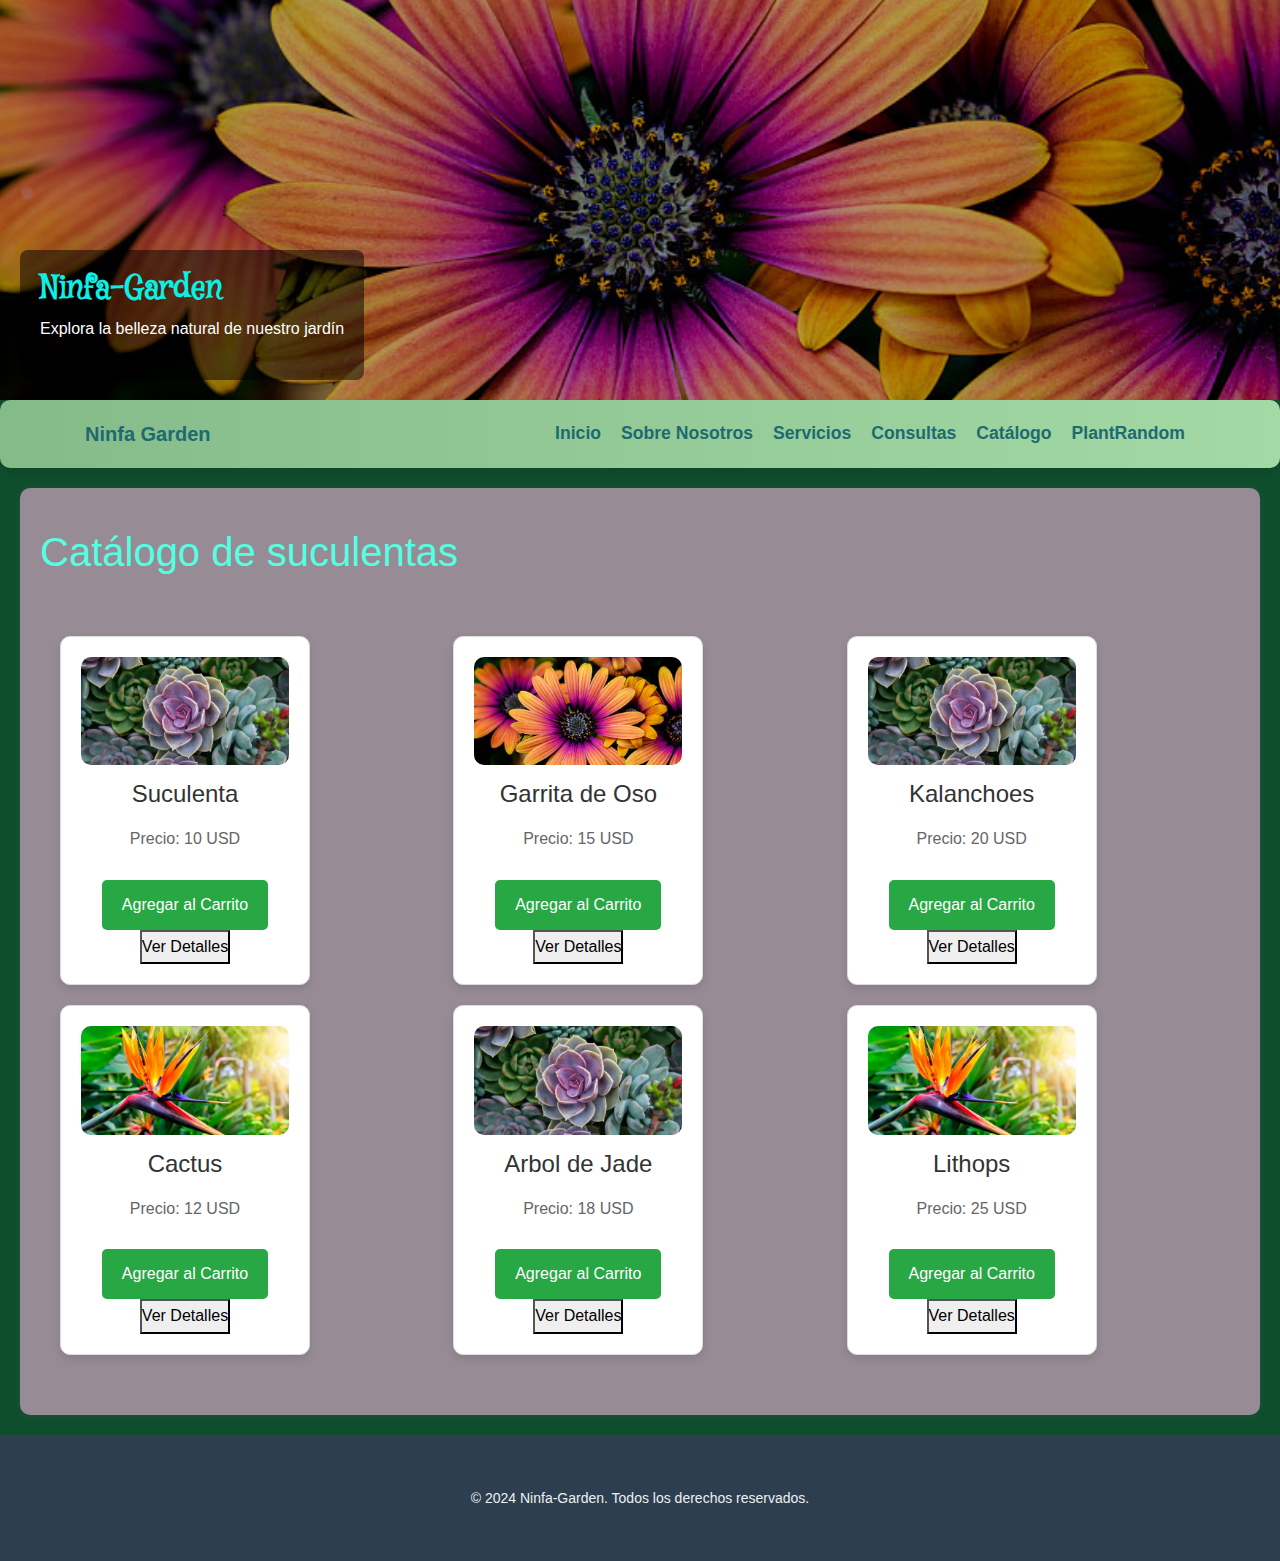
==== commit 65b39000: "Mejorita de footer + header" ====
--- a/c_suculenta.html
+++ b/c_suculenta.html
@@ -17,10 +17,31 @@
     </head>
 <body>
 
-    <header>
-        <img src="img/suculenta_bckgrnd.png" alt="Plantas de Ninfa-Garden" class="logo">
-        <h1>Ninfa-Garden</h1>
-    </header>
+    <header class="contenedor-carrusel">
+        <div id="carrusel" class="carrusel">
+          <div class="item-carrusel">
+            <img src="img/flores_bckgrnd_bak.jpg" alt="Plantas de Ninfa-Garden" class="imagen-carrusel">
+            <div class="texto-carrusel">
+              <h1>Ninfa-Garden</h1>
+              <p>Explora la belleza natural de nuestro jardín</p>
+            </div>
+          </div>
+          <div class="item-carrusel">
+            <img src="img/ninfagarden3.jpg" alt="Plantas de Ninfa-Garden" class="imagen-carrusel">
+            <div class="texto-carrusel">
+              <h1>Jardín de Flores</h1>
+              <p>Sumergite en el mundo de colores vibrantes</p>
+            </div>
+          </div>
+          <div class="item-carrusel">
+            <img src="img/ninfagarden2.jpg" alt="Plantas de Ninfa-Garden" class="imagen-carrusel">
+            <div class="texto-carrusel">
+              <h1>Hojas Verdes</h1>
+              <p>Conecta con la naturaleza en su estado más puro</p>
+            </div>
+          </div>
+        </div>
+      </header>  
 
     <nav class="navbar navbar-expand-lg navbar-custom">
         <div class="container">
@@ -44,6 +65,9 @@
                     </li>
                     <li class="nav-item">
                         <a class="nav-link" href="index.html#catalogo">Catálogo</a>
+                    </li>
+                    <li class="nav-item">
+                        <a class="nav-link" href="index.html#catalogo-aleatorio">PlantRandom</a>
                     </li>
                 </ul>
             </div>
@@ -171,5 +195,28 @@
         // Inicializar el carrito al cargar la página
         updateCart();
     </script>
+    <script>
+        const carrusel = document.getElementById("carrusel");
+        let indiceActual = 0;
+        const items = document.querySelectorAll(".item-carrusel");
+        const totalItems = items.length;
+      
+        function siguienteImagen() {
+          indiceActual = (indiceActual + 1) % totalItems;
+          actualizarPosicionCarrusel();
+        }
+      
+        function imagenAnterior() {
+          indiceActual = (indiceActual - 1 + totalItems) % totalItems;
+          actualizarPosicionCarrusel();
+        }
+      
+        function actualizarPosicionCarrusel() {
+          carrusel.style.transform = `translateX(-${indiceActual * 100}%)`;
+        }
+      
+        // Intervalo para cambio automático de imagen
+        setInterval(siguienteImagen, 5000); // Cambiar cada 5 segundos
+      </script>
 </body>
 </html>
--- a/css/index.css
+++ b/css/index.css
@@ -13,23 +13,66 @@
     line-height: 1.9;
 }
 
-/* Cabecera */
-header {
-    background: linear-gradient(135deg, #04df37, #d513fc); /* Degradado de verde */
-    color: rgb(19, 151, 129);
-    text-align: center;
-    padding: 40px 20px;
-    border-bottom: 18px solid #ca02b0;
-}
-header .logo {
-    border-radius: 100%;
-    
-}
-header img {
-    width: 10%;
-    height: auto;
-    margin-bottom: 10px;
-}
+/* Cabecera - Carrusel */
+/* Estilos generales para el carrusel */
+.contenedor-carrusel {
+    position: relative;
+    max-width: 100%;
+    overflow: hidden;
+  }
+  
+  .carrusel {
+    display: flex;
+    transition: transform 0.5s ease-in-out;
+  }
+  
+  .item-carrusel {
+    min-width: 100%;
+    position: relative;
+  }
+  
+  .imagen-carrusel {
+    width: 100%;
+    height: 400px;
+    object-fit: cover;
+    filter: brightness(70%);
+  }
+  
+  .texto-carrusel {
+    position: absolute;
+    bottom: 20px;
+    left: 20px;
+    background: rgba(0, 0, 0, 0.5);
+    padding: 20px;
+    border-radius: 8px;
+    color: white;
+  }
+  
+  .texto-carrusel h1 {
+    font-size: 2rem;
+    margin: 0;
+  }
+  
+  .texto-carrusel p {
+    font-size: 1rem;
+    margin-top: 5px;
+  }
+  
+  @media (max-width: 768px) {
+    .imagen-carrusel {
+      height: 250px;
+    }
+  
+    .texto-carrusel h1 {
+      font-size: 1.5rem;
+    }
+  
+    .texto-carrusel p {
+      font-size: 0.9rem;
+    }
+  }
+  
+  
 
 /* Estilos para el título */
 header h1 {
@@ -450,38 +493,74 @@
 
 
 /* Footer */
-footer  {
-    background-color: #ddf3f1;
-    color: rgb(241, 30, 178);
+footer {
+    background-color: #2c3e50; /* Un color oscuro para el fondo del footer */
+    color: #ecf0f1; /* Texto claro para contraste */
+    padding: 40px 0;
     text-align: center;
-    padding: 40px;
+    font-family: 'Arial', sans-serif;
+    box-shadow: 0 4px 10px rgba(0, 0, 0, 0.1); /* Sombra suave para un toque moderno */
+}
+
+.footer-contenido {
+    max-width: 1200px;
+    margin: 0 auto;
+    padding: 0 20px;
+}
+
+footer p {
     font-size: 14px;
-    }
-
-footer .social-media {
-    margin-top: 10px;
-}
-
-footer .social-media a {
-    display: inline-block;
-    margin: 0 30px;
-    padding: 20px;
-    background-color: #6ed670; /* Fondo verde */
-    border-radius: 8px; /* Bordes redondeados */
-    color: rgb(105, 148, 124);
-    text-decoration: rgb(17, 13, 7);
+    margin: 10px 0;
+}
+
+.redes-sociales {
+    margin-top: 20px;
+    margin-bottom: 20px;
+}
+
+.icono-social {
+    display: inline-flex;
+    align-items: center; 
+    justify-content: center; 
+    width: 50px; 
+    height: 50px; 
+    background-color: #16a085; 
+    border-radius: 50%; 
+    color: #fff; 
     font-size: 24px;
-    transition: background-color 0.3s ease;
-}
-
-footer .social-media a:hover {
-    background-color: #b83c88; /* Color verde más oscuro cuando se pasa el mouse */
-}
-
-footer .social-media a i {
-    display: block;
-    text-align: center;
-    line-height: 40px;
+    transition: background-color 0.3s ease, transform 0.3s ease;
+    text-align: center; 
+}
+
+
+.icono-social:hover {
+    background-color: #1abc9c; 
+    transform: translateY(-5px); 
+}
+
+
+@media (max-width: 768px) {
+    .icono-social {
+        width: 40px;
+        height: 40px; 
+        font-size: 20px; 
+    }
+}
+
+
+.informacion-footer p {
+    font-size: 13px;
+    margin: 5px 0;
+}
+
+
+footer a {
+    color: #ecf0f1;
+    text-decoration: none;
+}
+
+footer a:hover {
+    text-decoration: underline;
 }
 
 /* Diseño Responsivo */
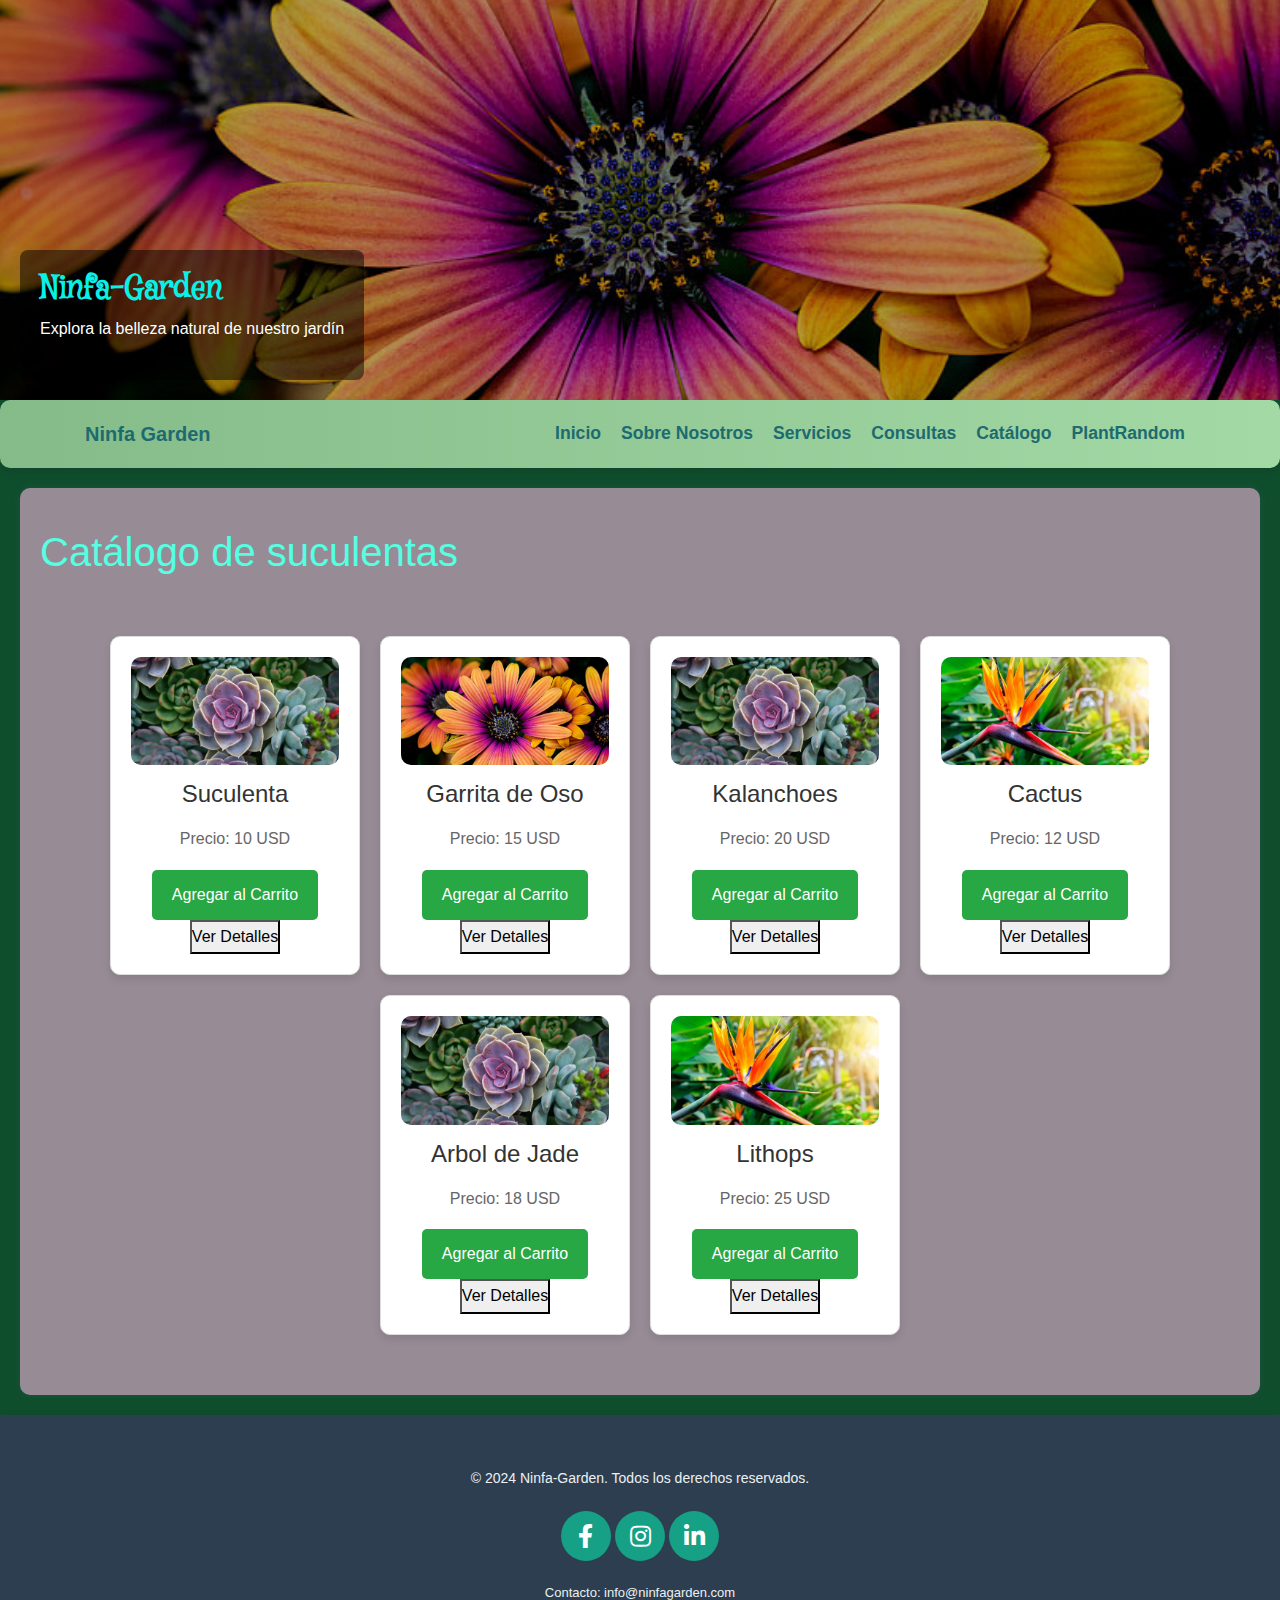
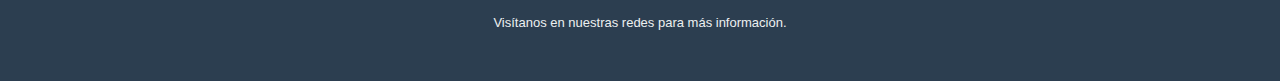
==== commit 41dc3a27: "Formulario con formspree + función formulario + catalogo con html dinamico y función" ====
--- a/c_suculenta.html
+++ b/c_suculenta.html
@@ -87,7 +87,28 @@
         <button id="checkout">Finalizar Compra</button>
     </section>
     <footer>
-        <p>&copy; 2024 Ninfa-Garden. Todos los derechos reservados.</p>
+        <div class="footer-contenido">
+            <p>&copy; 2024 Ninfa-Garden. Todos los derechos reservados.</p>
+    
+            <!-- Redes sociales -->
+            <div class="redes-sociales">
+                <a href="https://www.facebook.com/ninfagarden" target="_blank" class="icono-social">
+                    <i class="fab fa-facebook-f"></i>
+                </a>
+                <a href="https://www.instagram.com/ninfa_garden29?utm_source=ig_web_button_share_sheet&igsh=ZDNlZDc0MzIxNw==" target="_blank" class="icono-social">
+                    <i class="fab fa-instagram"></i>
+                </a>
+                <a href="https://www.linkedin.com/company/ninfagarden" target="_blank" class="icono-social">
+                    <i class="fab fa-linkedin-in"></i>
+                </a>
+            </div>
+    
+            <!-- Contacto o información adicional (opcional) -->
+            <div class="informacion-footer">
+                <p>Contacto: info@ninfagarden.com</p>
+                <p>Visítanos en nuestras redes para más información.</p>
+            </div>
+        </div>
     </footer>
     <script src="js/script.js"></script>
     <script src="https://code.jquery.com/jquery-3.5.1.min.js"></script>
--- a/css/index.css
+++ b/css/index.css
@@ -191,92 +191,101 @@
 }
 
 /* Estilo del catálogo */
-#catalogo .catalogo {
+/* Sección de Catálogo */
+#catalogo-main {
+    padding: 40px 20px;
+    background-color: #f9f9f9; /* Fondo claro y neutro */
+    text-align: center;
+}
+
+#catalogo-main h2 {
+    font-family: 'Poppins', sans-serif;
+    font-size: 2.5em;
+    color: #333;
+    margin-bottom: 30px;
+}
+
+/* Contenedor de Productos */
+#catalogo-main .catalogo-list {
     display: grid;
-    grid-template-columns: repeat(auto-fit, minmax(280px, 1fr)); /* Usamos Grid para hacerlo responsivo */
+    grid-template-columns: repeat(auto-fit, minmax(280px, 1fr)); /* Diseño responsive con Grid */
     gap: 20px;
-    margin-top: 30px;
-}
-
-
-#catalogo .planta {
-    
-    text-align: center;
-    background-color: #29c036;
-    
-    padding: 20px;
-    border-radius: 10px;
-    box-shadow: 0 4px 6px rgba(156, 83, 163, 0.1);
-    transition: transform 0.3s ease;
-
-}
-
-
-#catalogo .planta:hover {
-    transform: scale(1.05);
-}
-
-#catalogo .planta img {
+    justify-content: center;
+    align-items: stretch;
+}
+
+/* Diseño de cada producto */
+#catalogo-main .planta {
+    background-color: #ffffff; /* Fondo blanco para destacar */
+    border-radius: 12px;
+    overflow: hidden;
+    box-shadow: 0 4px 8px rgba(0, 0, 0, 0.1); /* Sombra sutil */
+    transition: transform 0.3s ease, box-shadow 0.3s ease;
+}
+
+#catalogo-main .planta:hover {
+    transform: translateY(-5px); /* Sube ligeramente al pasar el mouse */
+    box-shadow: 0 6px 12px rgba(0, 0, 0, 0.15); /* Sombra más pronunciada */
+}
+
+#catalogo-main .planta img {
     width: 100%;
     height: auto;
-    border-radius: 10px;
-}
-
-#catalogo .planta h3 {
-    margin-top: 15px;
+    object-fit: cover; /* Ajuste perfecto para imágenes */
+}
+
+#catalogo-main .planta h3 {
     font-family: 'Poppins', sans-serif;
-    font-weight: 900;
-    color: #20ebc9;
-}
-/* Estilos para el catálogo */
-.catalogo {
-    display: flex;
-    flex-wrap: wrap;
-    gap: 20px;
-    justify-content: center;
-}
-
-.product {
-    border: 1px solid #331d33;
-    padding: 20px;
-    width: 200px;
-    text-align: center;
-    background-color: #daaed6;
-    border-radius: 30px;
-}
-
-.product img {
-    width: 100%;
-    height: auto;
-    border-radius: 5px;
-}
-
-.product h3 {
-    font-size: 1.2em;
-    margin: 10px 0;
-}
-
-.product p {
-    color: #eb05b9;
+    font-size: 1.5em;
+    color: #333;
+    margin: 15px 0;
+}
+
+#catalogo-main .planta p {
     font-size: 1em;
-}
-
-.add-to-cart {
-    background-color: #7585e0;
-    color: rgb(70, 253, 116);
+    color: #555;
+    padding: 0 15px;
+    margin-bottom: 15px;
+}
+
+#catalogo-main .planta .btn-link {
+    font-family: 'Poppins', sans-serif;
+    font-size: 1em;
+    background-color: #20c997; /* Botón verde moderno */
+    color: #fff;
     border: none;
-    padding: 30px;
+    padding: 10px 20px;
+    border-radius: 8px;
     cursor: pointer;
-    font-size: 1em;
-    margin-top: 10px;
-    border-radius: 5px;
-}
-
-.add-to-cart:hover {
-    background-color: #45a049;
-}
-
-/* Estilos para el catálogo */
+    transition: background-color 0.3s ease;
+    margin-bottom: 15px;
+}
+
+#catalogo-main .planta .btn-link:hover {
+    background-color: #17a589; /* Verde más oscuro al hover */
+}
+
+/* Responsive para pantallas pequeñas */
+@media (max-width: 768px) {
+    #catalogo-main {
+        padding: 20px 10px;
+    }
+
+    #catalogo-main h2 {
+        font-size: 2em;
+    }
+
+    #catalogo-main .catalogo-list {
+        grid-template-columns: repeat(auto-fit, minmax(200px, 1fr)); /* Ajuste para pantallas pequeñas */
+    }
+
+    #catalogo-main .planta {
+        padding: 10px;
+    }
+}
+
+
+/* Estilos para el catálogo de compras más */
 .catalogo {
     display: flex;
     flex-wrap: wrap;
@@ -421,49 +430,103 @@
 }
 
 /* Estilos para el formulario */
-form {
+/* Sección de Formulario */
+#contacto {
+    padding: 40px 20px;
+    background-color: #f9f9f9; /* Fondo neutro */
+    text-align: center;
+}
+
+#contacto h2 {
+    font-family: 'Poppins', sans-serif;
+    font-size: 2.5em;
+    color: #333;
+    margin-bottom: 20px;
+}
+
+#contacto-formulario {
     max-width: 600px;
     margin: 0 auto;
-    padding: 20px;
-    background-color: #f8f9fa;
-    border-radius: 10px;
-    box-shadow: 0 4px 8px rgba(0, 0, 0, 0.1);
-}
-
-form div {
-    margin-bottom: 15px;
-}
-
-form label {
+    padding: 30px;
+    background-color: #ffffff; /* Fondo blanco */
+    border-radius: 12px;
+    box-shadow: 0 4px 12px rgba(0, 0, 0, 0.15); /* Sombra profesional */
+    font-family: 'Arial', sans-serif;
+}
+
+/* Grupos del formulario */
+.form-grupo {
+    margin-bottom: 20px;
+    text-align: left;
+}
+
+/* Etiquetas */
+.form-grupo label {
     font-weight: bold;
     display: block;
-    margin-bottom: 5px;
-    color: #333;
-}
-
-form input, form textarea {
+    margin-bottom: 8px;
+    font-size: 1em;
+    color: #555;
+}
+
+/* Campos de entrada y área de texto */
+#contacto-formulario input,
+#contacto-formulario textarea {
     width: 100%;
-    padding: 10px;
+    padding: 12px;
     font-size: 1em;
     border: 1px solid #ddd;
-    border-radius: 5px;
+    border-radius: 8px;
     box-sizing: border-box;
-}
-
-form button {
-    background-color: #28a745;
+    transition: border-color 0.3s ease, box-shadow 0.3s ease;
+}
+
+/* Efecto hover y foco en los campos */
+#contacto-formulario input:focus,
+#contacto-formulario textarea:focus {
+    border-color: #20c997; /* Verde moderno */
+    box-shadow: 0 0 5px rgba(32, 201, 151, 0.5); /* Efecto luminoso */
+    outline: none;
+}
+
+/* Botón de envío */
+#contacto-formulario button {
+    display: block;
+    width: 100%;
+    background-color: #28a745; /* Verde moderno */
     color: #fff;
-    padding: 10px 20px;
-    font-size: 1em;
+    padding: 12px;
+    font-size: 1.2em;
+    font-weight: bold;
     border: none;
-    border-radius: 5px;
+    border-radius: 8px;
     cursor: pointer;
-    transition: background-color 0.2s;
-}
-
-form button:hover {
+    transition: background-color 0.3s ease, transform 0.2s ease;
+}
+
+/* Hover y efecto de click en el botón */
+#contacto-formulario button:hover {
     background-color: #218838;
 }
+
+#contacto-formulario button:active {
+    transform: scale(0.98);
+}
+
+/* Responsivo */
+@media (max-width: 768px) {
+    #contacto-formulario {
+        padding: 20px;
+    }
+
+    #contacto h2 {
+        font-size: 2em;
+    }
+}
+
+/* Estilo Contacto */
+
+
 /* Estilos para el botón "Ver más" */
 .btn-link {
     background-color: #865a79; /* Color de fondo verde */
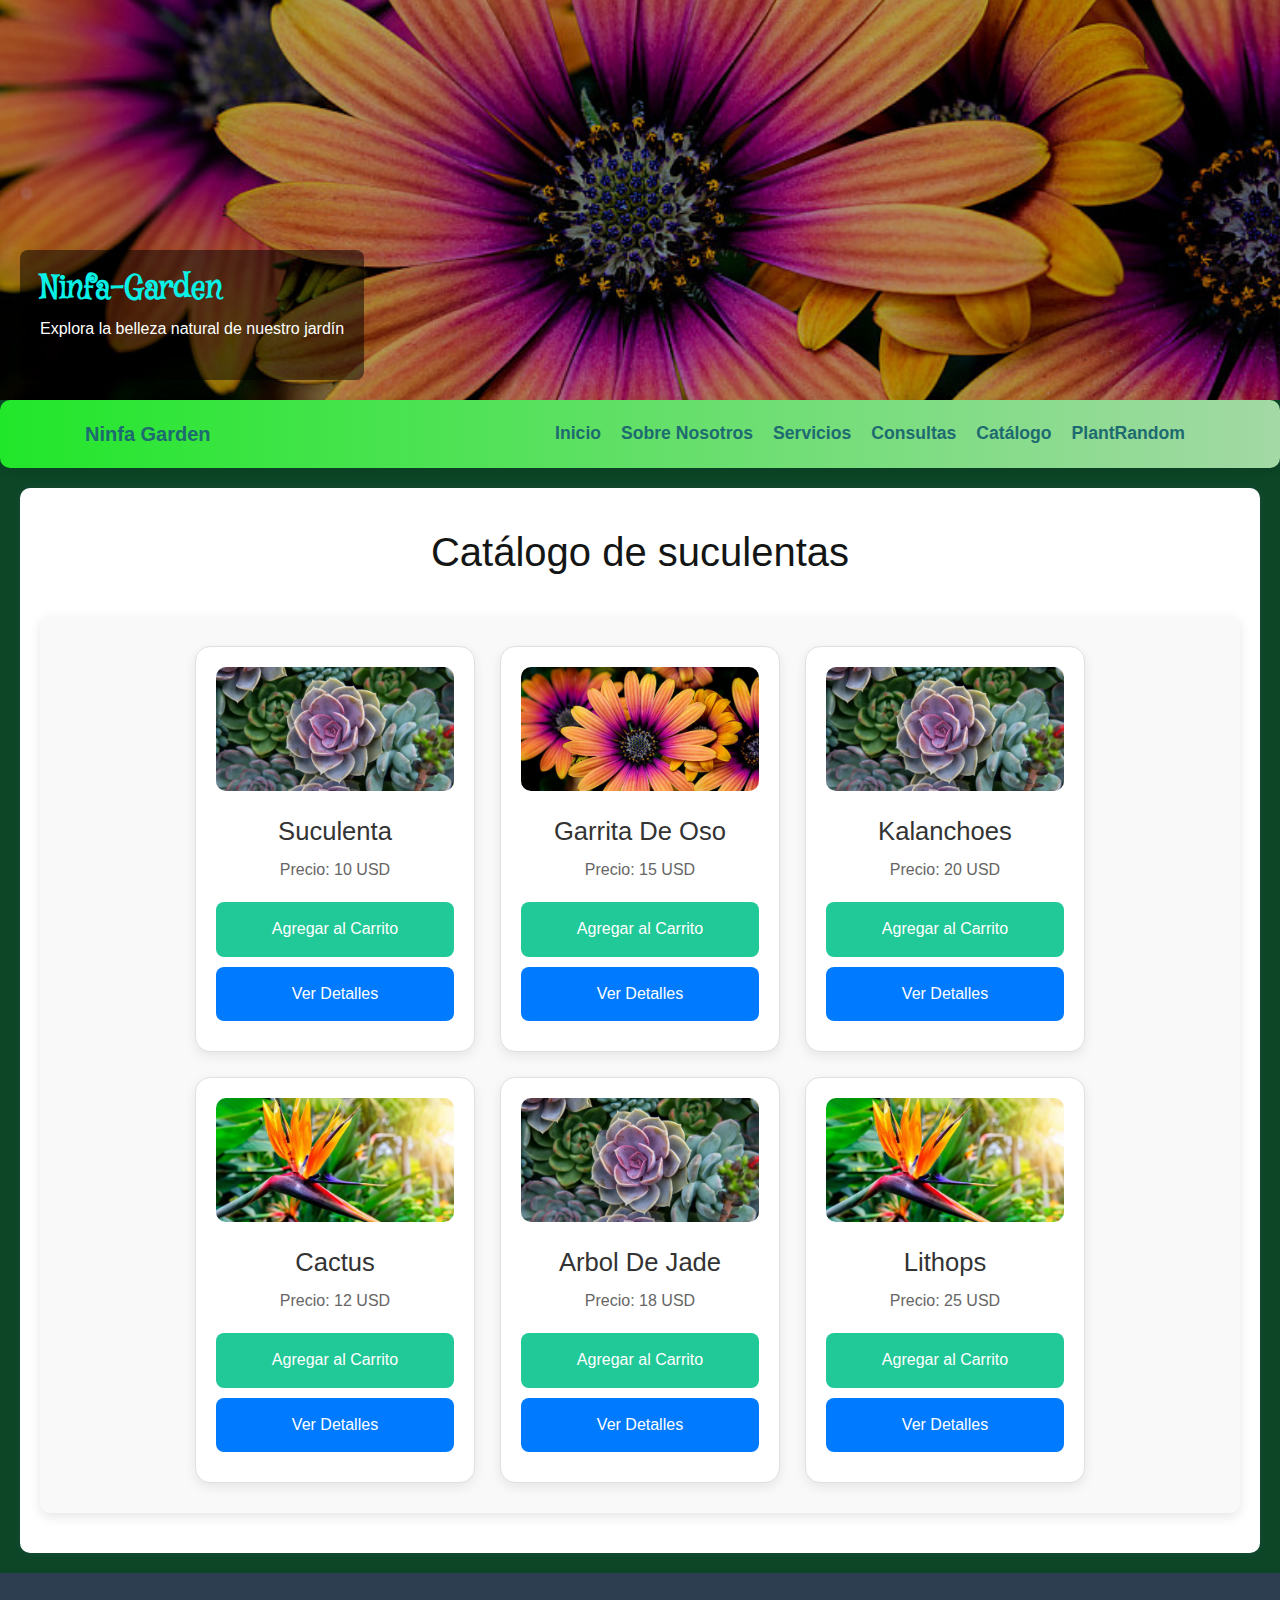
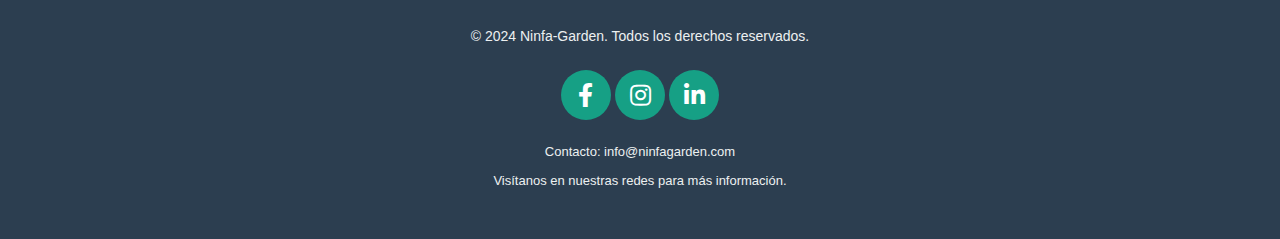
==== commit f2cfc56b: "Mejora de diseño, estética y colores finales para diversas secciones" ====
--- a/c_suculenta.html
+++ b/c_suculenta.html
@@ -64,7 +64,7 @@
                         <a class="nav-link" href="index.html#contacto">Consultas</a>
                     </li>
                     <li class="nav-item">
-                        <a class="nav-link" href="index.html#catalogo">Catálogo</a>
+                        <a class="nav-link" href="index.html#catalogo-main">Catálogo</a>
                     </li>
                     <li class="nav-item">
                         <a class="nav-link" href="index.html#catalogo-aleatorio">PlantRandom</a>
--- a/css/index.css
+++ b/css/index.css
@@ -8,13 +8,12 @@
 /* Body y fondo */
 body {
     font-family: 'Open Sans', sans-serif;
-    background: #0f4e2c; /* Fondo verde apagado */
+    background: #0c4627; /* Fondo verde apagado */
     color: #0a0f0d; /* Color de texto verde oscuro */
     line-height: 1.9;
 }
 
-/* Cabecera - Carrusel */
-/* Estilos generales para el carrusel */
+/* Cabecera - Carrusel Simple */
 .contenedor-carrusel {
     position: relative;
     max-width: 100%;
@@ -71,37 +70,33 @@
       font-size: 0.9rem;
     }
   }
-  
-  
-
-/* Estilos para el título */
+
 header h1 {
-    /*font-family: 'Arial', sans-serif;*/
     font-size: 3rem;
     font-family: "Mystery Quest", system-ui;
     font-weight: 900;
     font-style: normal ;
-    color: #09f1e6; /* Color oscuro para el texto */
-    margin: 0; /* Elimina el margen por defecto */
+    color: #09f1e6;
+    margin: 0; 
 }
 
 /* Navegación (Actualizado a Bootstrap) */
 .navbar-custom {
-    background: linear-gradient(90deg, #85bb88, #a3d9a5); /* Fondo degradado */
-    border-radius: 10px; /* Bordes redondeados */
-    box-shadow: 0 4px 8px rgba(0, 0, 0, 0.1); /* Sombra */
-    padding: 10px 20px; /* Ajusta el padding del navbar */
+    background: linear-gradient(90deg, #21e72a, #a3d9a5); 
+    border-radius: 10px; 
+    box-shadow: 0 4px 8px rgba(0, 0, 0, 0.1);
+    padding: 10px 20px;
 }
 
 .navbar-custom .navbar-brand {
     color: rgb(29, 107, 112);
     font-weight: 900;
     font-family: 'Poppins', sans-serif;
-    margin-right: 20px; /* Reduce el margen derecho */
+    margin-right: 20px; 
 }
 
 .navbar-custom .navbar-nav {
-    margin-left: auto; /* Alinea los elementos del nav a la derecha */
+    margin-left: auto; 
 }
 
 .navbar-custom .navbar-nav .nav-link {
@@ -109,16 +104,16 @@
     font-weight: 900;
     font-size: 1.1rem;
     font-family: 'Poppins', sans-serif;
-    transition: color 0.3s, text-decoration 0.3s, transform 0.3s; /* Transiciones suaves */
-    padding: 5px 10px; /* Ajusta el padding interno */
-    border-radius: 5px; /* Bordes redondeados */
+    transition: color 0.3s, text-decoration 0.3s, transform 0.3s; 
+    padding: 5px 10px; 
+    border-radius: 5px; 
 }
 
 .navbar-custom .navbar-nav .nav-link:hover {
     text-decoration: underline;
     color: #ee288b;
-    background-color: rgba(238, 40, 139, 0.1); /* Fondo al pasar el cursor */
-    transform: scale(1.05); /* Efecto de escala */
+    background-color: rgba(238, 40, 139, 0.1); 
+    transform: scale(1.05); 
 }
 
 .navbar-toggler-icon {
@@ -136,7 +131,7 @@
 main section {
     padding: 40px 20px;
     margin: 20px;
-    background-color: #978b96; /* Fondo claro */
+    background-color: #ffffff; 
     border-radius: 10px;
     box-shadow: 0 0 10px rgba(153, 110, 223, 0.1);
 }
@@ -145,9 +140,113 @@
 h2 {
     font-size: 2.5rem;
     margin-bottom: 40px;
-    color: #54ffe2;
-    font-family: 'Poppins', sans-serif;
-}
+    color: #141615;
+    font-family: 'Poppins', sans-serif;
+    text-align: center;
+}
+
+/* Estilos específicos INICIO + SOBRE + SERVICIOS */
+/* Sección Inicio */
+#inicio {
+    background: linear-gradient(120deg, #20c997, #1e7e34); 
+    color: #fff; 
+    padding: 50px 20px;
+    text-align: center;
+    border-radius: 10px;
+    box-shadow: 0 4px 12px rgba(0, 0, 0, 0.1);
+    margin-bottom: 20px;
+}
+
+#inicio h2 {
+    font-family: 'Poppins', sans-serif;
+    font-size: 2.5em;
+    margin-bottom: 20px;
+    color: #09f1e6;
+}
+
+#inicio p {
+    font-size: 1.2em;
+    line-height: 1.8;
+    font-family: 'Arial', sans-serif;
+}
+
+/* Sección Sobre Nosotros */
+#sobre {
+    background-color: #f8f9fa; 
+    padding: 50px 20px;
+    text-align: center;
+    border-radius: 10px;
+    box-shadow: 0 4px 12px rgba(0, 0, 0, 0.1); 
+    margin-bottom: 20px;
+}
+
+#sobre h2 {
+    font-family: 'Poppins', sans-serif;
+    font-size: 2.5em;
+    color: #333;
+    margin-bottom: 20px;
+}
+
+#sobre p {
+    font-size: 1.2em;
+    line-height: 1.8;
+    font-family: 'Arial', sans-serif;
+    color: #555;
+}
+
+/* Sección Servicios */
+#servicios {
+    background-color: #ffffff; 
+    padding: 50px 20px;
+    border-radius: 10px;
+    box-shadow: 0 4px 12px rgba(0, 0, 0, 0.1); 
+}
+
+#servicios h2 {
+    font-family: 'Poppins', sans-serif;
+    font-size: 2.5em;
+    color: #333;
+    text-align: center;
+    margin-bottom: 30px;
+}
+
+#servicios ul {
+    list-style: none; 
+    padding: 0;
+    margin: 0;
+}
+
+#servicios ul li {
+    font-size: 1.2em;
+    color: #555;
+    padding: 15px;
+    border-bottom: 1px solid #ddd; 
+    font-family: 'Arial', sans-serif;
+}
+
+#servicios ul li:last-child {
+    border-bottom: none; 
+}
+
+#servicios ul li strong {
+    color: #20c997; 
+}
+
+/* Responsivo */
+@media (max-width: 768px) {
+    #inicio, #sobre, #servicios {
+        padding: 30px 10px;
+    }
+
+    #inicio h2, #sobre h2, #servicios h2 {
+        font-size: 2em;
+    }
+
+    #inicio p, #sobre p, #servicios ul li {
+        font-size: 1em;
+    }
+}
+
 
 /* Estilo de Cartas de plantas API REST */
 #plantas-container {
@@ -191,10 +290,9 @@
 }
 
 /* Estilo del catálogo */
-/* Sección de Catálogo */
 #catalogo-main {
     padding: 40px 20px;
-    background-color: #f9f9f9; /* Fondo claro y neutro */
+    background-color: #f9f9f9; 
     text-align: center;
 }
 
@@ -208,7 +306,7 @@
 /* Contenedor de Productos */
 #catalogo-main .catalogo-list {
     display: grid;
-    grid-template-columns: repeat(auto-fit, minmax(280px, 1fr)); /* Diseño responsive con Grid */
+    grid-template-columns: repeat(auto-fit, minmax(280px, 1fr)); 
     gap: 20px;
     justify-content: center;
     align-items: stretch;
@@ -216,22 +314,22 @@
 
 /* Diseño de cada producto */
 #catalogo-main .planta {
-    background-color: #ffffff; /* Fondo blanco para destacar */
+    background-color: #ffffff; 
     border-radius: 12px;
     overflow: hidden;
-    box-shadow: 0 4px 8px rgba(0, 0, 0, 0.1); /* Sombra sutil */
+    box-shadow: 0 4px 8px rgba(0, 0, 0, 0.1); 
     transition: transform 0.3s ease, box-shadow 0.3s ease;
 }
 
 #catalogo-main .planta:hover {
-    transform: translateY(-5px); /* Sube ligeramente al pasar el mouse */
-    box-shadow: 0 6px 12px rgba(0, 0, 0, 0.15); /* Sombra más pronunciada */
+    transform: translateY(-5px); 
+    box-shadow: 0 6px 12px rgba(0, 0, 0, 0.15); 
 }
 
 #catalogo-main .planta img {
     width: 100%;
     height: auto;
-    object-fit: cover; /* Ajuste perfecto para imágenes */
+    object-fit: cover; 
 }
 
 #catalogo-main .planta h3 {
@@ -251,7 +349,7 @@
 #catalogo-main .planta .btn-link {
     font-family: 'Poppins', sans-serif;
     font-size: 1em;
-    background-color: #20c997; /* Botón verde moderno */
+    background-color: #20c997;
     color: #fff;
     border: none;
     padding: 10px 20px;
@@ -262,7 +360,7 @@
 }
 
 #catalogo-main .planta .btn-link:hover {
-    background-color: #17a589; /* Verde más oscuro al hover */
+    background-color: #17a589; 
 }
 
 /* Responsive para pantallas pequeñas */
@@ -285,82 +383,110 @@
 }
 
 
-/* Estilos para el catálogo de compras más */
+/* Catálogo Principal */
 .catalogo {
     display: flex;
     flex-wrap: wrap;
-    gap: 20px;
+    gap: 25px;
     justify-content: center;
+    padding: 30px;
+    background-color: #f9f9f9; 
+    border-radius: 10px; 
+    box-shadow: 0 4px 12px rgba(0, 0, 0, 0.1); 
+}
+
+.product {
+    border: 1px solid #e0e0e0; 
     padding: 20px;
-}
-
-.product {
-    border: 1px solid #ddd;
-    padding: 20px;
-    width: 250px;
-    text-align: center;
-    background-color: #fff;
-    border-radius: 10px;
-    box-shadow: 0 4px 8px rgba(0, 0, 0, 0.1);
-    transition: transform 0.2s, box-shadow 0.2s;
+    width: 280px; 
+    text-align: center;
+    background-color: #ffffff;
+    border-radius: 15px; 
+    box-shadow: 0 4px 12px rgba(0, 0, 0, 0.08); 
+    transition: transform 0.3s ease, box-shadow 0.3s ease;
 }
 
 .product:hover {
-    transform: translateY(-10px);
-    box-shadow: 0 8px 16px rgba(0, 0, 0, 0.2);
+    transform: translateY(-8px);
+    box-shadow: 0 8px 20px rgba(0, 0, 0, 0.15); 
 }
 
 .product img {
     width: 100%;
     height: auto;
     border-radius: 10px;
+    object-fit: cover; 
+    margin-bottom: 15px;
 }
 
 .product h3 {
-    font-size: 1.5em;
-    margin: 15px 0;
-    color: #333;
+    font-size: 1.6em;
+    margin: 10px 0;
+    color: #333;
+    font-family: 'Poppins', sans-serif;
+    text-transform: capitalize; 
 }
 
 .product p {
     color: #666;
     font-size: 1em;
-    margin-bottom: 15px;
+    margin-bottom: 20px;
+    line-height: 1.6; 
+}
+
+.product button {
+    width: 100%;
+    padding: 12px 20px;
+    margin-bottom: 10px;
+    border-radius: 8px;
+    font-size: 1em;
+    font-family: 'Poppins', sans-serif;
+    cursor: pointer;
+    transition: background-color 0.3s ease, transform 0.2s ease;
+    border: none;
+    color: #fff;
 }
 
 .add-to-cart {
-    background-color: #28a745;
-    color: #fff;
-    border: none;
-    padding: 10px 20px;
-    cursor: pointer;
-    font-size: 1em;
-    border-radius: 5px;
-    transition: background-color 0.2s;
+    background-color: #20c997;
 }
 
 .add-to-cart:hover {
-    background-color: #218838;
-}
-
-/* Estilos para el carrito de compras */
+    background-color: #17a589;
+    transform: scale(1.03);
+}
+
+.view-details {
+    background-color: #007bff;
+}
+
+.view-details:hover {
+    background-color: #0056b3;
+    transform: scale(1.03);
+}
+
+/* Carrito de Compras */
 #carrito {
-    border: 1px solid #ddd;
-    padding: 20px;
-    max-width: 350px;
-    background-color: #fff;
+    border: 1px solid #e0e0e0;
+    padding: 25px;
+    max-width: 400px;
+    background-color: #ffffff;
     position: fixed;
     top: 10%;
-    right: 10%;
-    display: none; /* Oculto hasta que el usuario lo use */
-    border-radius: 10px;
-    box-shadow: 0 4px 8px rgba(0, 0, 0, 0.1);
+    right: 5%;
+    display: none; 
+    border-radius: 15px;
+    box-shadow: 0 4px 15px rgba(0, 0, 0, 0.2); 
+    z-index: 1000; 
+    animation: slideIn 0.4s ease;
 }
 
 #carrito h2 {
-    font-size: 1.5em;
-    margin-bottom: 20px;
-    color: #333;
+    font-size: 1.8em;
+    margin-bottom: 20px;
+    color: #333;
+    font-family: 'Poppins', sans-serif;
+    text-align: center;
 }
 
 #cart-items {
@@ -376,6 +502,7 @@
     align-items: center;
     border-bottom: 1px solid #ddd;
     padding-bottom: 10px;
+    font-family: 'Arial', sans-serif;
 }
 
 #cart-items li:last-child {
@@ -386,11 +513,11 @@
     background-color: #dc3545;
     color: #fff;
     border: none;
-    padding: 5px 10px;
+    padding: 6px 12px;
     cursor: pointer;
-    border-radius: 5px;
+    border-radius: 8px;
     font-size: 0.9em;
-    transition: background-color 0.2s;
+    transition: background-color 0.3s ease;
 }
 
 #cart-items li button:hover {
@@ -410,30 +537,59 @@
     margin-top: 20px;
     font-size: 1.2em;
     color: #333;
+    text-align: center;
 }
 
 #checkout {
-    padding: 10px;
+    padding: 12px;
     background-color: #007bff;
     color: #fff;
     border: none;
     cursor: pointer;
-    font-size: 1em;
+    font-size: 1.1em;
     margin-top: 20px;
-    border-radius: 5px;
+    border-radius: 8px;
     width: 100%;
-    transition: background-color 0.2s;
+    transition: background-color 0.3s ease, transform 0.2s ease;
+    font-family: 'Poppins', sans-serif;
 }
 
 #checkout:hover {
     background-color: #0056b3;
-}
+    transform: scale(1.03);
+}
+
+/* Animación para el carrito */
+@keyframes slideIn {
+    from {
+        opacity: 0;
+        transform: translateX(100%);
+    }
+    to {
+        opacity: 1;
+        transform: translateX(0);
+    }
+}
+
+/* Responsivo */
+@media (max-width: 768px) {
+    .product {
+        width: 100%; /* Ocupa todo el ancho en pantallas pequeñas */
+        padding: 15px;
+    }
+
+    #carrito {
+        right: 2%; /* Asegura que el carrito no quede fuera en pantallas pequeñas */
+        width: 90%; /* Reduce el ancho en dispositivos más pequeños */
+    }
+}
+
 
 /* Estilos para el formulario */
 /* Sección de Formulario */
 #contacto {
     padding: 40px 20px;
-    background-color: #f9f9f9; /* Fondo neutro */
+    background-color: #f9f9f9; 
     text-align: center;
 }
 
@@ -448,9 +604,9 @@
     max-width: 600px;
     margin: 0 auto;
     padding: 30px;
-    background-color: #ffffff; /* Fondo blanco */
+    background-color: #ffffff; 
     border-radius: 12px;
-    box-shadow: 0 4px 12px rgba(0, 0, 0, 0.15); /* Sombra profesional */
+    box-shadow: 0 4px 12px rgba(0, 0, 0, 0.15);
     font-family: 'Arial', sans-serif;
 }
 
@@ -484,8 +640,8 @@
 /* Efecto hover y foco en los campos */
 #contacto-formulario input:focus,
 #contacto-formulario textarea:focus {
-    border-color: #20c997; /* Verde moderno */
-    box-shadow: 0 0 5px rgba(32, 201, 151, 0.5); /* Efecto luminoso */
+    border-color: #20c997; 
+    box-shadow: 0 0 5px rgba(32, 201, 151, 0.5); 
     outline: none;
 }
 
@@ -493,7 +649,7 @@
 #contacto-formulario button {
     display: block;
     width: 100%;
-    background-color: #28a745; /* Verde moderno */
+    background-color: #28a745; 
     color: #fff;
     padding: 12px;
     font-size: 1.2em;
@@ -524,32 +680,115 @@
     }
 }
 
-/* Estilo Contacto */
-
+/* Estilo Contacto Info y Mapa */
+#contacto-info {
+    background-color: #f9f9f9; 
+    padding: 40px 20px;
+    text-align: center;
+    border-radius: 10px;
+    box-shadow: 0 4px 8px rgba(0, 0, 0, 0.1); 
+    margin: 20px auto;
+    max-width: 100%; 
+    width: 90%; 
+}
+
+#contacto-info h2 {
+    font-family: 'Poppins', sans-serif;
+    font-size: 2.5em;
+    color: #333;
+    margin-bottom: 20px;
+}
+
+#contacto-info ul {
+    list-style-type: none;
+    padding: 0;
+    margin: 0;
+}
+
+#contacto-info li {
+    font-size: 1.2em;
+    margin: 10px 0;
+    color: #555;
+}
+
+#contacto-info li strong {
+    color: #000; 
+}
+
+#contacto-info li a {
+    color: #28a745; 
+    text-decoration: none;
+    transition: color 0.3s;
+}
+
+#contacto-info li a:hover {
+    color: #1e7e34; 
+}
+
+/* Sección del Mapa */
+#mapa {
+    padding: 40px 20px;
+    background-color: #ffffff; 
+    text-align: center;
+    border-radius: 10px;
+    box-shadow: 0 4px 8px rgba(0, 0, 0, 0.1); 
+    margin: 20px auto;
+    max-width: 100%; 
+    width: 90%; 
+}
+
+#mapa h2 {
+    font-family: 'Poppins', sans-serif;
+    font-size: 2.5em;
+    color: #333;
+    margin-bottom: 20px;
+}
+
+#mapa p {
+    font-size: 1.2em;
+    color: #555;
+    margin-bottom: 20px;
+}
+
+/* Responsivo */
+@media (max-width: 768px) {
+    #contacto-info, #mapa {
+        padding: 20px;
+        width: 95%; 
+    }
+
+    #contacto-info h2, #mapa h2 {
+        font-size: 2em;
+    }
+
+    #contacto-info li, #mapa p {
+        font-size: 1em;
+    }
+}
 
 /* Estilos para el botón "Ver más" */
 .btn-link {
-    background-color: #865a79; /* Color de fondo verde */
-    color: rgb(211, 205, 205); /* Texto blanco */
-    padding: 10px 20px; /* Espaciado alrededor del texto */
-    text-align: center; /* Centrado del texto */
-    text-decoration: none; /* Elimina subrayado */
-    font-size: 30px; /* Tamaño de la fuente */
-    border-radius: 5px; /* Bordes redondeados */
-    border: none; /* Elimina el borde */
-    transition: background-color 0.3s ease, transform 0.3s ease; /* Transiciones para hover */
-    cursor: pointer; /* Cursor de mano */
+    background-color: #865a79; 
+    color: rgb(211, 205, 205); 
+    padding: 10px 20px; 
+    text-align: center; 
+    text-decoration: none; 
+    font-size: 30px; 
+    border-radius: 5px; 
+    border: none; 
+    transition: background-color 0.3s ease, transform 0.3s ease; 
+    cursor: pointer; 
     
 }
 
 .btn-link:hover {
-    background-color: #2e5c30; /* Cambia el color de fondo al pasar el mouse */
-    transform: scale(1.05); /* Aumenta ligeramente el tamaño del botón */
+    background-color: #2e5c30;
+    transform: scale(1.05);
 }
 
 .btn-link:focus {
-    outline: none; /* Elimina el borde al hacer clic */
-    box-shadow: 0 0 0 2px rgba(44, 235, 51, 0.6); /* Sombra sutil al enfocarse */
+    outline: none; 
+    box-shadow: 0 0 0 2px rgba(44, 235, 51, 0.6); 
 }
 
 
@@ -557,12 +796,12 @@
 
 /* Footer */
 footer {
-    background-color: #2c3e50; /* Un color oscuro para el fondo del footer */
-    color: #ecf0f1; /* Texto claro para contraste */
+    background-color: #2c3e50; 
+    color: #ecf0f1; 
     padding: 40px 0;
     text-align: center;
     font-family: 'Arial', sans-serif;
-    box-shadow: 0 4px 10px rgba(0, 0, 0, 0.1); /* Sombra suave para un toque moderno */
+    box-shadow: 0 4px 10px rgba(0, 0, 0, 0.1); 
 }
 
 .footer-contenido {
